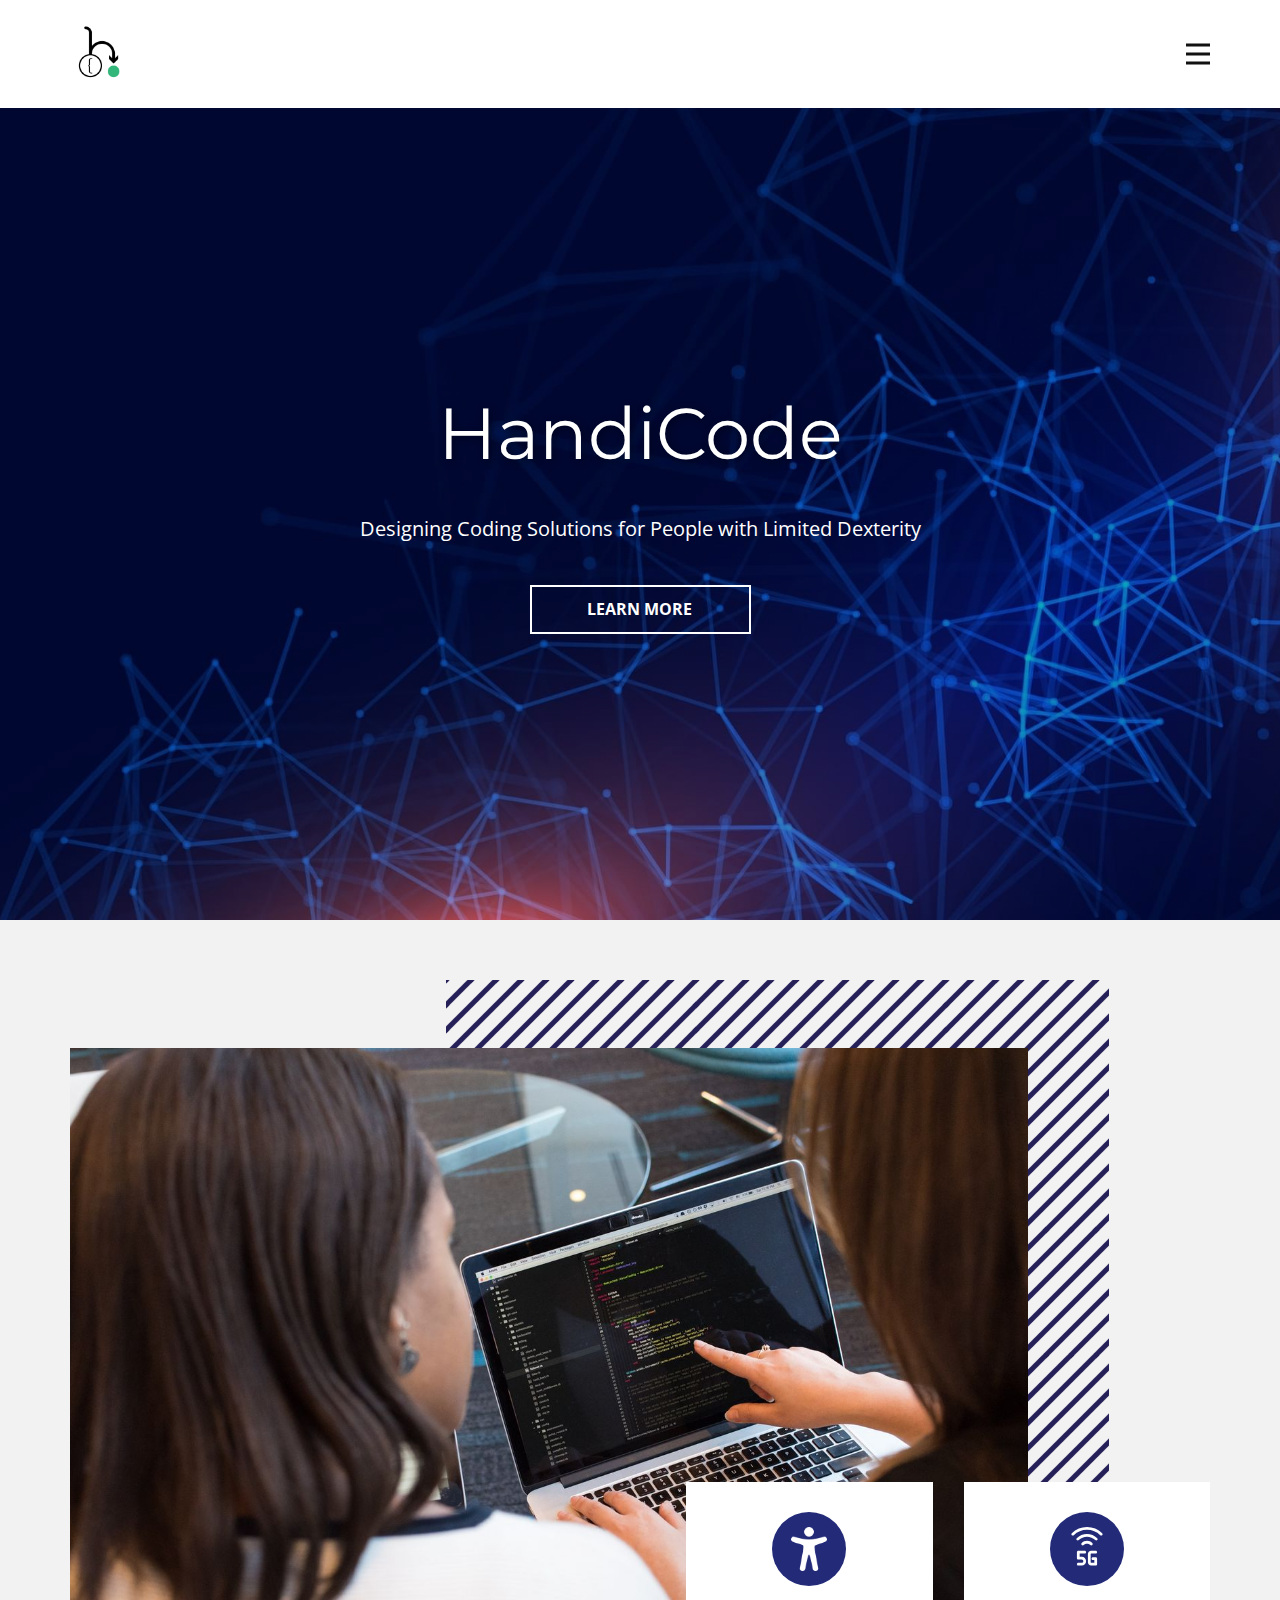
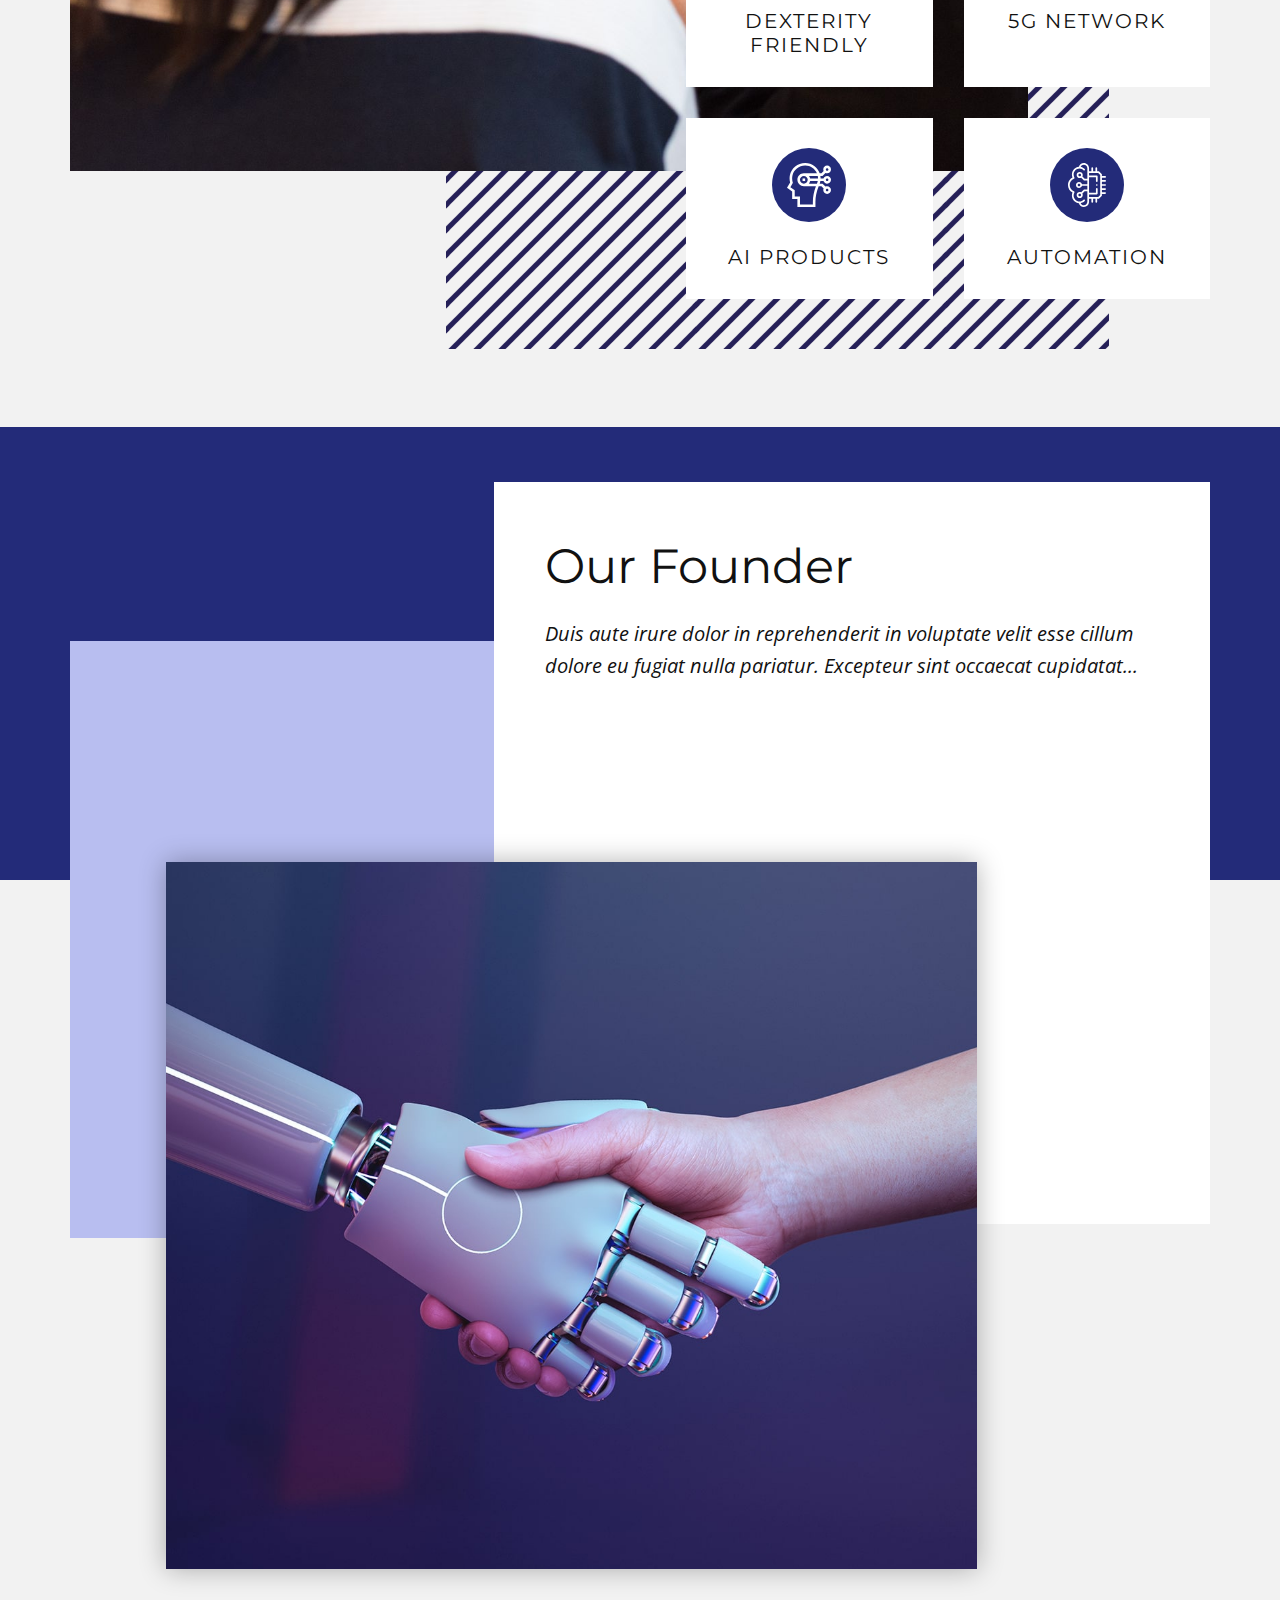
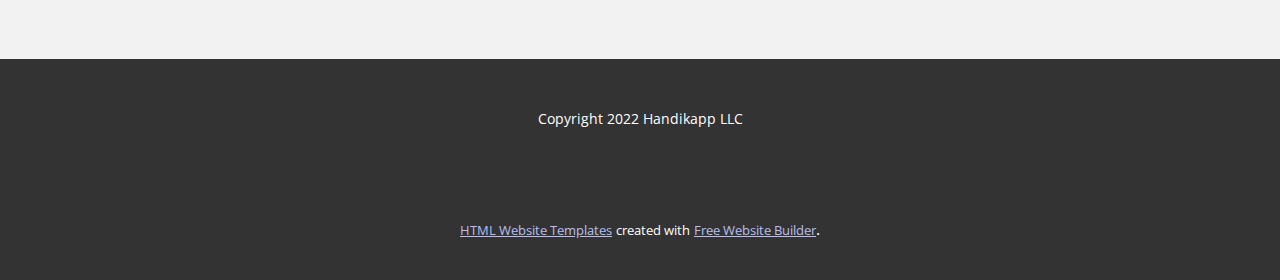
==== public/HandiCode/index.html @ 4edbe3a4 "Initial Template" ====
<!DOCTYPE html>
<html style="font-size: 16px;">
  <head>
    <meta name="viewport" content="width=device-width, initial-scale=1.0">
    <meta charset="utf-8">
    <meta name="keywords" content="​Join Accenture’s virtual program for new perspectives, ​Technology Of The Future, 01, 02, 03, 04, ​AI &amp;amp; Digital Platform, ​Essential 8 Emerging Technologies, ​Technology Of The Future, Join our newsletter">
    <meta name="description" content="">
    <title>Home</title>
    <link rel="stylesheet" href="nicepage.css" media="screen">
<link rel="stylesheet" href="Home.css" media="screen">
    <script class="u-script" type="text/javascript" src="jquery.js" defer=""></script>
    <script class="u-script" type="text/javascript" src="nicepage.js" defer=""></script>
    <meta name="generator" content="Nicepage 4.12.17, nicepage.com">
    <link id="u-theme-google-font" rel="stylesheet" href="https://fonts.googleapis.com/css?family=Montserrat:100,100i,200,200i,300,300i,400,400i,500,500i,600,600i,700,700i,800,800i,900,900i|Open+Sans:300,300i,400,400i,500,500i,600,600i,700,700i,800,800i">
    <link id="u-page-google-font" rel="stylesheet" href="https://fonts.googleapis.com/css?family=Montserrat:100,100i,200,200i,300,300i,400,400i,500,500i,600,600i,700,700i,800,800i,900,900i|Oswald:200,300,400,500,600,700|Montserrat:100,100i,200,200i,300,300i,400,400i,500,500i,600,600i,700,700i,800,800i,900,900i">
    
    
    
    
    
    
    
    
    
    <script type="application/ld+json">{
		"@context": "http://schema.org",
		"@type": "Organization",
		"name": "HandiCode",
		"logo": "images/handicodelogo.PNG"
}</script>
    <meta name="theme-color" content="#232b79">
    <meta property="og:title" content="Home">
    <meta property="og:type" content="website">
  </head>
  <body data-home-page="Home.html" data-home-page-title="Home" class="u-body u-xl-mode"><header class="u-clearfix u-header u-header" id="sec-a184"><div class="u-clearfix u-sheet u-sheet-1">
        <a href="https://nicepage.com" class="u-image u-logo u-image-1" data-image-width="800" data-image-height="800">
          <img src="images/handicodelogo.PNG" class="u-logo-image u-logo-image-1">
        </a>
        <nav class="u-menu u-menu-dropdown u-offcanvas u-menu-1" data-responsive-from="XL">
          <div class="menu-collapse" style="font-size: 1rem; letter-spacing: 0px; font-weight: 500;">
            <a class="u-button-style u-custom-active-color u-custom-border u-custom-border-color u-custom-hover-color u-custom-left-right-menu-spacing u-custom-padding-bottom u-custom-text-active-color u-custom-text-color u-custom-text-hover-color u-custom-top-bottom-menu-spacing u-nav-link u-text-active-palette-1-base u-text-hover-palette-2-base" href="#">
              <svg class="u-svg-link" viewBox="0 0 24 24"><use xmlns:xlink="http://www.w3.org/1999/xlink" xlink:href="#menu-hamburger"></use></svg>
              <svg class="u-svg-content" version="1.1" id="menu-hamburger" viewBox="0 0 16 16" x="0px" y="0px" xmlns:xlink="http://www.w3.org/1999/xlink" xmlns="http://www.w3.org/2000/svg"><g><rect y="1" width="16" height="2"></rect><rect y="7" width="16" height="2"></rect><rect y="13" width="16" height="2"></rect>
</g></svg>
            </a>
          </div>
          <div class="u-custom-menu u-nav-container">
            <ul class="u-nav u-spacing-2 u-unstyled u-nav-1"><li class="u-nav-item"><a class="u-active-grey-5 u-button-style u-hover-grey-10 u-nav-link u-text-active-grey-90 u-text-grey-90 u-text-hover-grey-90" href="Home.html" style="padding: 10px 20px;">Home</a>
</li></ul>
          </div>
          <div class="u-custom-menu u-nav-container-collapse">
            <div class="u-black u-container-style u-inner-container-layout u-opacity u-opacity-95 u-sidenav">
              <div class="u-inner-container-layout u-sidenav-overflow">
                <div class="u-menu-close"></div>
                <ul class="u-align-center u-nav u-popupmenu-items u-unstyled u-nav-2"><li class="u-nav-item"><a class="u-button-style u-nav-link" href="Home.html">Home</a>
</li></ul>
              </div>
            </div>
            <div class="u-black u-menu-overlay u-opacity u-opacity-70"></div>
          </div>
        </nav>
      </div></header> 
    <section class="u-align-center u-clearfix u-image u-shading u-section-1" id="carousel_5ad0" src="" data-image-width="1782" data-image-height="1080">
      <div class="u-clearfix u-sheet u-valign-middle u-sheet-1">
        <h1 class="u-custom-font u-font-montserrat u-text u-text-body-alt-color u-title u-text-1">HandiCode</h1>
        <p class="u-large-text u-text u-text-body-alt-color u-text-font u-text-variant u-text-2">Designing Coding Solutions for People with Limited Dexterity</p>
        <a href="https://techhub.osu.edu/news/2018/11/15/student-project-grant-winners-2018" class="u-active-white u-border-2 u-border-white u-btn u-button-style u-hover-white u-none u-text-active-black u-text-body-alt-color u-text-hover-black u-btn-1" target="_blank">Learn More</a>
      </div>
    </section>
    <section class="u-align-right u-clearfix u-grey-5 u-section-2" id="sec-227e">
      <div class="u-clearfix u-sheet u-sheet-1">
        <div class="u-container-style u-expanded-width-xs u-group u-image u-image-tiles u-image-1">
          <div class="u-container-layout u-container-layout-1"></div>
        </div>
        <img src="images/pexels-christina-morillo-1181263.jpg" alt="Two girls looking at a coding window on a computer" class="u-expanded-width-xs u-image u-image-default u-image-2" data-image-width="5534" data-image-height="3694">
        <div class="u-list u-list-1">
          <div class="u-repeater u-repeater-1">
            <div class="u-container-style u-list-item u-repeater-item u-video-cover u-white u-list-item-1">
              <div class="u-container-layout u-similar-container u-valign-top u-container-layout-2"><span class="u-file-icon u-icon u-icon-circle u-palette-1-base u-text-white u-icon-1"><img src="images/3.png" alt=""></span>
                <h4 class="u-align-center u-text u-text-1">Dexterity Friendly</h4>
              </div>
            </div>
            <div class="u-align-center u-container-style u-list-item u-repeater-item u-video-cover u-white u-list-item-2">
              <div class="u-container-layout u-similar-container u-valign-top u-container-layout-3"><span class="u-icon u-icon-circle u-palette-1-base u-text-white u-icon-2"><svg class="u-svg-link" preserveAspectRatio="xMidYMin slice" viewBox="0 0 24 24" style=""><use xmlns:xlink="http://www.w3.org/1999/xlink" xlink:href="#svg-99f9"></use></svg><svg class="u-svg-content" viewBox="0 0 24 24" id="svg-99f9"><path d="m19.75 4.687c-.191 0-.382-.072-.528-.218-1.93-1.914-4.495-2.969-7.222-2.969s-5.292 1.055-7.222 2.969c-.294.292-.768.29-1.061-.004-.292-.294-.29-.77.004-1.061 2.214-2.195 5.154-3.404 8.279-3.404s6.065 1.209 8.278 3.404c.294.291.296.767.004 1.061-.146.147-.339.222-.532.222z"></path><path d="m17.052 7.362c-.191 0-.382-.072-.528-.218-1.211-1.201-2.817-1.862-4.524-1.862s-3.313.661-4.524 1.863c-.294.292-.769.29-1.061-.004-.291-.294-.29-.769.004-1.061 1.494-1.481 3.476-2.298 5.581-2.298s4.087.816 5.581 2.298c.294.292.296.767.004 1.061-.147.147-.34.221-.533.221z"></path><path d="m14.354 10.038c-.193 0-.386-.074-.533-.222-.963-.971-2.681-.971-3.644 0-.291.294-.765.296-1.06.004-.294-.291-.296-.766-.004-1.06.765-.772 1.791-1.197 2.887-1.197s2.122.425 2.887 1.196c.292.294.29.77-.004 1.061-.147.146-.338.218-.529.218z"></path><path d="m9.125 21h-1.875c-.414 0-.75-.336-.75-.75s.336-.75.75-.75h1.875c.482 0 .875-.393.875-.875s-.393-.875-.875-.875h-1.875c-.414 0-.75-.336-.75-.75v-3.25c0-.414.336-.75.75-.75h3.5c.414 0 .75.336.75.75s-.336.75-.75.75h-2.75v1.75h1.125c1.31 0 2.375 1.065 2.375 2.375s-1.065 2.375-2.375 2.375z"></path><path d="m16.75 21h-2.5c-.965 0-1.75-.785-1.75-1.75v-4.5c0-.965.785-1.75 1.75-1.75h2.5c.414 0 .75.336.75.75s-.336.75-.75.75h-2.5c-.138 0-.25.112-.25.25v4.5c0 .138.112.25.25.25h1.75v-1.5h-.75c-.414 0-.75-.336-.75-.75s.336-.75.75-.75h1.5c.414 0 .75.336.75.75v3c0 .414-.336.75-.75.75z"></path></svg></span>
                <h4 class="u-text u-text-2">5G Network</h4>
              </div>
            </div>
            <div class="u-align-center u-container-style u-list-item u-repeater-item u-video-cover u-white u-list-item-3">
              <div class="u-container-layout u-similar-container u-valign-top u-container-layout-4"><span class="u-icon u-icon-circle u-palette-1-base u-text-white u-icon-3"><svg class="u-svg-link" preserveAspectRatio="xMidYMin slice" viewBox="0 0 512.012 512.012" style=""><use xmlns:xlink="http://www.w3.org/1999/xlink" xlink:href="#svg-33a1"></use></svg><svg class="u-svg-content" viewBox="0 0 512.012 512.012" id="svg-33a1"><g><path d="m59.998 332.666v87.346h61v92h210v-62.218c0-56.303 12.309-115.303 37.563-179.782h32.224l25.611 25.611c-2.817 5.875-4.398 12.451-4.398 19.39 0 24.813 20.187 45 45 45s45-20.187 45-45-20.187-45-45-45c-6.938 0-13.514 1.581-19.389 4.398l-34.398-34.398h-32.572c3.497-9.779 6.115-19.796 7.843-30.01h36.096c6.192 17.469 22.865 30.01 42.42 30.01 24.813 0 45-20.187 45-45s-20.187-45-45-45c-19.555 0-36.228 12.541-42.42 30h-33.58c0-10.152-.845-20.177-2.485-30h24.698l34.398-34.397c5.875 2.817 12.45 4.398 19.389 4.398 24.813 0 45-20.187 45-45s-20.187-45-45-45-45 20.187-45 45c0 6.939 1.581 13.514 4.398 19.389l-25.611 25.61h-19.994c-24.022-68.126-88.986-119.066-167.616-120-88.723-1.043-163.221 61.684-179.498 143.168-5.685 28.455-4.837 56.601 2.51 83.77l-36.173 62.25zm407-32.654c8.271 0 15 6.729 15 15s-6.729 15-15 15-15-6.729-15-15 6.728-15 15-15zm0-120c8.271 0 15 6.729 15 15s-6.729 15-15 15-15-6.729-15-15 6.728-15 15-15zm0-120c8.271 0 15 6.729 15 15s-6.729 15-15 15-15-6.729-15-15 6.728-15 15-15zm-117.798 178.089c-.272.639-.533 1.273-.802 1.911h-92.44c6.565-8.725 11.274-18.921 13.531-30.01h88.481c-1.971 9.61-4.896 18.996-8.77 28.099zm-108.202-43.089c0 24.813-20.187 45-45 45s-45-20.187-45-45 20.187-45 45-45 45 20.187 45 45zm120-15h-91.509c-2.258-11.079-6.967-21.275-13.532-30h101.998c1.993 9.704 3.043 19.738 3.043 30zm-297.903-30.954c13.953-69.845 76.913-119.906 149.725-119.047 60.427.717 112.514 37.715 135.55 90.001h-152.372c-41.355 0-75 33.645-75 75s33.645 75 75 74.99h140.455c-23.819 63.823-35.455 122.919-35.455 179.792v32.218h-150v-92h-61v-72.655l-50.417-36.534 29.076-50.038c-.795-4.156-14.724-35.852-5.562-81.727z"></path><path d="m180.998 180.012h30v30h-30z"></path>
</g></svg></span>
                <h4 class="u-text u-text-3">AI Products</h4>
              </div>
            </div>
            <div class="u-align-center u-container-style u-list-item u-repeater-item u-video-cover u-white u-list-item-4">
              <div class="u-container-layout u-similar-container u-valign-top u-container-layout-5"><span class="u-icon u-icon-circle u-palette-1-base u-text-white u-icon-4"><svg class="u-svg-link" preserveAspectRatio="xMidYMin slice" viewBox="0 0 512 512" style=""><use xmlns:xlink="http://www.w3.org/1999/xlink" xlink:href="#svg-8405"></use></svg><svg class="u-svg-content" viewBox="0 0 512 512" id="svg-8405"><g><path d="m467.5 218.79c5.523 0 10-4.477 10-10s-4.477-10-10-10h-37.882v-27.225h37.882c5.523 0 10-4.477 10-10s-4.477-10-10-10h-37.882v-16.361c0-2.651-1.052-5.193-2.926-7.068l-28.917-28.941c-1.875-1.877-4.42-2.932-7.074-2.932h-16.365v-37.848c0-5.523-4.477-10-10-10s-10 4.477-10 10v37.848h-27.23v-37.848c0-5.523-4.477-10-10-10s-10 4.477-10 10v37.848h-27.202v-35.836c0-33.32-27.11-60.427-60.434-60.427-27.264 0-50.959 18.428-58.186 44.029-20.782 2.112-40.037 11.3-54.896 26.343-16.78 16.99-26.021 39.501-26.021 63.386 0 11.853 2.34 23.593 6.827 34.476-14.037 7.459-26.081 18.186-35.211 31.443-11.437 16.608-17.483 36.079-17.483 56.309 0 37.241 20.362 70.644 52.689 87.78-4.482 10.863-6.82 22.593-6.82 34.448 0 23.885 9.241 46.396 26.021 63.386 14.858 15.043 34.113 24.231 54.895 26.343 7.226 25.618 30.923 44.057 58.187 44.057 33.323 0 60.434-27.107 60.434-60.427v-35.864h27.202v37.876c0 5.523 4.477 10 10 10s10-4.477 10-10v-37.876h27.23v37.876c0 5.523 4.477 10 10 10s10-4.477 10-10v-37.876h16.365c2.652 0 5.195-1.053 7.071-2.929l28.917-28.913c1.875-1.875 2.929-4.419 2.929-7.071v-16.39h37.88c5.523 0 10-4.477 10-10s-4.477-10-10-10h-37.882v-27.196h37.882c5.523 0 10-4.477 10-10s-4.477-10-10-10h-37.882v-27.224h37.882c5.523 0 10-4.477 10-10s-4.477-10-10-10h-37.882v-27.196zm-248.028 273.21c-16.589 0-31.194-10.201-37.343-24.932 7.294-1.306 14.406-3.525 21.245-6.663 9.939-4.563 18.828-10.808 26.419-18.562 3.863-3.947 3.796-10.278-.15-14.142-3.947-3.863-10.277-3.796-14.142.15-5.875 6-12.762 10.837-20.469 14.375-8.144 3.736-16.776 5.807-25.659 6.167-38.072-.628-69.004-32.056-69.004-70.182 0-12.047 3.095-23.917 8.95-34.329 1.412-2.509 1.673-5.505.717-8.22-.955-2.716-3.035-4.888-5.706-5.961-30.27-12.157-49.83-41.093-49.83-73.715 0-32.631 19.557-61.555 49.824-73.686 5.946-3.215 7.613-7.941 5.001-14.175-5.859-10.442-8.956-22.326-8.956-34.366 0-38.126 30.932-69.554 69.004-70.182 8.827.359 17.466 2.432 25.657 6.166 7.721 3.544 14.603 8.385 20.456 14.389 1.96 2.01 4.56 3.02 7.162 3.02 2.516 0 5.035-.944 6.979-2.839 3.955-3.855 4.035-10.187.18-14.141-7.576-7.771-16.47-14.031-26.458-18.616-6.86-3.127-13.962-5.341-21.221-6.646 6.149-14.719 20.754-24.91 37.344-24.91 22.295 0 40.434 18.136 40.434 40.427v122.603h-31.132l-26.531-26.528c2.824-5.155 4.33-10.963 4.33-17.004 0-9.476-3.69-18.385-10.393-25.086-13.832-13.83-36.34-13.831-50.173 0-6.701 6.701-10.392 15.61-10.392 25.085s3.69 18.384 10.392 25.085c6.916 6.915 16.001 10.373 25.086 10.373 5.86 0 11.716-1.448 16.995-4.325l29.472 29.469c2.133 1.909 4.49 2.886 7.071 2.929h35.274v42.956h-62.667c-4.332-14.694-17.948-25.455-34.039-25.455-19.552 0-35.458 15.905-35.458 35.455 0 19.565 15.906 35.483 35.458 35.483 16.094 0 29.712-10.773 34.041-25.483h62.665v42.956h-35.274c-.268 0-.498.014-.71.034-2.318.164-4.591 1.124-6.364 2.897l-29.473 29.493c-13.46-7.335-30.702-5.324-42.078 6.05-6.708 6.708-10.398 15.624-10.392 25.107.006 9.469 3.701 18.364 10.392 25.036 6.918 6.917 16.004 10.374 25.09 10.374 9.082 0 18.164-3.456 25.073-10.364 6.701-6.682 10.396-15.576 10.402-25.045.004-6.05-1.503-11.866-4.332-17.028l26.535-26.553h31.129v122.631c.002 22.292-18.136 40.428-40.431 40.428zm-32.899-352.501c0 4.133-1.61 8.019-4.533 10.942-6.036 6.035-15.855 6.035-21.891 0-2.923-2.923-4.533-6.809-4.533-10.942s1.61-8.02 4.533-10.942c6.036-6.034 15.856-6.034 21.891 0 2.923 2.922 4.533 6.808 4.533 10.942zm-7.888 116.487c0 8.537-6.947 15.483-15.486 15.483-8.523 0-15.458-6.946-15.458-15.483 0-8.521 6.935-15.455 15.458-15.455 8.539 0 15.486 6.933 15.486 15.455zm7.888 116.523c-.003 4.121-1.609 7.991-4.533 10.906-6.036 6.034-15.856 6.035-21.901-.01-2.914-2.905-4.521-6.775-4.523-10.896-.003-4.135 1.607-8.024 4.533-10.95 6.035-6.033 15.855-6.034 21.889-.001.001.001.002.002.003.004 0 0 .001.001.001.001 2.925 2.926 4.534 6.813 4.531 10.946zm223.045.144-23.058 23.056h-106.655v-29.634h90.073c5.523 0 10-4.477 10-10v-55.218c0-5.523-4.477-10-10-10s-10 4.477-10 10v45.218h-80.073v-180.15h80.073v45.104c0 5.523 4.477 10 10 10s10-4.477 10-10v-55.104c0-5.523-4.477-10-10-10h-90.073v-29.662h106.652l23.061 23.081z"></path><path d="m369.979 245.958c-5.523 0-10 4.477-10 10v.028c0 5.523 4.477 9.986 10 9.986s10-4.491 10-10.014-4.478-10-10-10z"></path>
</g></svg></span>
                <h4 class="u-text u-text-4">Automation</h4>
              </div>
            </div>
          </div>
        </div>
      </div>
    </section>
    <section class="u-align-center u-clearfix u-grey-5 u-hidden u-section-3" id="carousel_082c">
      <div class="u-clearfix u-sheet u-valign-middle u-sheet-1">
        <h2 class="u-text u-text-default u-text-1"> Technology Of The Future</h2>
        <div class="u-border-2 u-border-palette-1-base u-shape u-shape-svg u-text-grey-5 u-shape-1">
          <svg class="u-svg-link" preserveAspectRatio="none" viewBox="0 0 160 50" style=""><use xmlns:xlink="http://www.w3.org/1999/xlink" xlink:href="#svg-0c8e"></use></svg>
          <svg class="u-svg-content" viewBox="-1 -1 162 52" x="0px" y="0px" id="svg-0c8e" style="enable-background:new 0 0 160 50;"><path d="M133,26.7c-13.9,9.7-25.8,9.7-39.8,0c-9.1-6.3-16.8-6.3-25.9,0c-13.8,9.6-25.1,9.6-38.9,0c-9.2-6.4-15.4-6.4-24.6,0L0,22
	c11.2-7.8,20.6-8.1,32.2,0c11,7.6,19,8.5,31.3,0c11.6-8.1,22.4-7.7,33.5,0c11.4,8,20.3,8.3,32.2,0c11.6-8.1,19.2-8.1,30.8,0
	l-3.8,4.7C146.9,20.2,142.3,20.2,133,26.7z M133,10.8c-13.9,9.7-25.8,9.7-39.8,0c-9.1-6.3-16.8-6.3-25.9,0
	c-13.8,9.6-25.1,9.6-38.9,0c-9.2-6.4-15.4-6.4-24.6,0L0,6.1c11.2-7.8,20.6-8.1,32.2,0c11,7.6,19,8.5,31.3,0C75.1-2,85.9-1.6,97,6.1
	c11.4,8,20.3,8.3,32.2,0C140.8-2,148.4-2,160,6.1l-3.8,4.7C146.9,4.3,142.3,4.3,133,10.8z M32.2,38c11,7.6,19,8.5,31.3,0
	c11.6-8.1,22.4-7.7,33.5,0c11.4,8,20.3,8.3,32.2,0c11.6-8.1,19.2-8.1,30.8,0l-3.8,4.7c-9.3-6.5-13.9-6.5-23.3,0
	c-13.9,9.7-25.8,9.7-39.8,0c-9.1-6.3-16.8-6.3-25.9,0c-13.8,9.6-25.1,9.6-38.9,0c-9.2-6.4-15.4-6.4-24.6,0L0,38
	C11.2,30.2,20.6,29.9,32.2,38z"></path></svg>
        </div>
        <div class="u-expanded-width-xs u-image u-image-circle u-preserve-proportions u-image-1" alt="" data-image-width="800" data-image-height="800">
          <div class="u-preserve-proportions-child" style="padding-top: 100%;"></div>
        </div>
        <div class="u-expanded-width-md u-expanded-width-sm u-expanded-width-xs u-list u-list-1">
          <div class="u-repeater u-repeater-1">
            <div class="u-align-left u-container-style u-list-item u-repeater-item u-white u-list-item-1">
              <div class="u-container-layout u-similar-container u-container-layout-1">
                <h5 class="u-text u-text-default u-text-2"> Machine Learning</h5>
                <p class="u-text u-text-default u-text-3">Sample text. Click to select the text box. Click again or double click to start editing the text.</p>
              </div>
            </div>
            <div class="u-align-left u-container-style u-list-item u-repeater-item u-video-cover u-white u-list-item-2">
              <div class="u-container-layout u-similar-container u-container-layout-2">
                <h5 class="u-text u-text-default u-text-4"> Edge Computing</h5>
                <p class="u-text u-text-default u-text-5">Sample text. Click to select the text box. Click again or double click to start editing the text.</p>
              </div>
            </div>
            <div class="u-align-left u-container-style u-list-item u-repeater-item u-video-cover u-white u-list-item-3">
              <div class="u-container-layout u-similar-container u-container-layout-3">
                <h5 class="u-text u-text-default u-text-6"> Artificial Intelligence</h5>
                <p class="u-text u-text-default u-text-7">Sample text. Click to select the text box. Click again or double click to start editing the text.</p>
              </div>
            </div>
          </div>
        </div>
        <p class="u-text u-text-default u-text-8">Image from <a href="https://www.freepik.com/photos/people" class="u-active-none u-border-1 u-border-active-grey-70 u-border-black u-border-hover-grey-70 u-btn u-button-link u-button-style u-hover-none u-none u-text-body-color u-btn-1">Freepik</a>
        </p>
      </div>
    </section>
    <section class="u-align-center u-clearfix u-hidden u-palette-1-base u-section-4" id="carousel_5f6d">
      <img class="u-expanded-width u-image u-image-1" src="images/swa-min.jpg">
      <div class="u-list u-list-1">
        <div class="u-repeater u-repeater-1">
          <div class="u-align-left u-container-style u-list-item u-repeater-item u-shape-round u-white u-list-item-1">
            <div class="u-container-layout u-similar-container u-valign-top u-container-layout-1">
              <div class="u-align-center u-container-style u-group u-palette-1-base u-radius-50 u-shape-round u-group-1">
                <div class="u-container-layout u-valign-middle u-container-layout-2">
                  <h2 class="u-custom-font u-font-oswald u-text u-text-1">01</h2>
                </div>
              </div>
              <h5 class="u-text u-text-2"> Future</h5>
              <p class="u-text u-text-grey-60 u-text-3">Sample text. Click to select the text box. Click again or double click to start editing the text.</p>
              <a href="https://nicepage.com/c/table-website-templates" class="u-border-1 u-border-active-black u-border-hover-black u-border-palette-1-base u-btn u-button-style u-none u-text-active-grey-60 u-text-body-color u-text-hover-grey-60 u-btn-1">learn more</a>
            </div>
          </div>
          <div class="u-align-left u-container-style u-list-item u-repeater-item u-shape-round u-white u-list-item-2">
            <div class="u-container-layout u-similar-container u-valign-top u-container-layout-3">
              <div class="u-align-center u-container-style u-group u-palette-1-base u-radius-50 u-shape-round u-video-cover u-group-2">
                <div class="u-container-layout u-valign-middle u-container-layout-4">
                  <h2 class="u-custom-font u-font-oswald u-text u-text-4">02</h2>
                </div>
              </div>
              <h5 class="u-text u-text-5"> Crypto basics</h5>
              <p class="u-text u-text-grey-60 u-text-6">Sample text. Click to select the text box. Click again or double click to start editing the text.</p>
              <a href="https://nicepage.com/c/nature-html-templates" class="u-border-1 u-border-active-black u-border-hover-black u-border-palette-1-base u-btn u-button-style u-none u-text-active-grey-60 u-text-body-color u-text-hover-grey-60 u-btn-2">learn more</a>
            </div>
          </div>
          <div class="u-align-left u-container-style u-list-item u-repeater-item u-shape-round u-white u-list-item-3">
            <div class="u-container-layout u-similar-container u-valign-top u-container-layout-5">
              <div class="u-align-center u-container-style u-group u-palette-1-base u-radius-50 u-shape-round u-video-cover u-group-3">
                <div class="u-container-layout u-valign-middle u-container-layout-6">
                  <h2 class="u-custom-font u-font-oswald u-text u-text-7">03</h2>
                </div>
              </div>
              <h5 class="u-text u-text-8"> Courses</h5>
              <p class="u-text u-text-grey-60 u-text-9">Sample text. Click to select the text box. Click again or double click to start editing the text.</p>
              <a href="https://nicepage.com/website-builder" class="u-border-1 u-border-active-black u-border-hover-black u-border-palette-1-base u-btn u-button-style u-none u-text-active-grey-60 u-text-body-color u-text-hover-grey-60 u-btn-3">learn more</a>
            </div>
          </div>
          <div class="u-align-left u-container-style u-list-item u-repeater-item u-shape-round u-white u-list-item-3">
            <div class="u-container-layout u-similar-container u-valign-top u-container-layout-5">
              <div class="u-align-center u-container-style u-group u-palette-1-base u-radius-50 u-shape-round u-video-cover u-group-3">
                <div class="u-container-layout u-valign-middle u-container-layout-6">
                  <h2 class="u-custom-font u-font-oswald u-text u-text-7">04</h2>
                </div>
              </div>
              <h5 class="u-text u-text-8">Support</h5>
              <p class="u-text u-text-grey-60 u-text-12">Sample text. Click to select the text box. Click again or double click to start editing the text.</p>
              <a href="https://nicepage.com/c/slider-website-templates" class="u-border-1 u-border-active-black u-border-hover-black u-border-palette-1-base u-btn u-button-style u-none u-text-active-grey-60 u-text-body-color u-text-hover-grey-60 u-btn-3">learn more</a>
            </div>
          </div>
        </div>
      </div>
      <p class="u-text u-text-grey-30 u-text-13">Image by <a href="https://www.freepik.com/photos/business" class="u-border-1 u-border-active-grey-25 u-border-hover-grey-25 u-border-white u-btn u-button-link u-button-style u-none u-text-grey-30 u-btn-5">Freepik</a>
      </p>
    </section>
    <section class="u-clearfix u-grey-5 u-section-5" id="carousel_c9da">
      <div class="u-expanded-width u-palette-1-dark-1 u-shape u-shape-rectangle u-shape-1"></div>
      <div class="u-palette-1-light-2 u-shape u-shape-rectangle u-shape-2"></div>
      <div class="u-shape u-shape-rectangle u-white u-shape-3"></div>
      <img class="u-image u-image-1" src="images/-min.jpg" data-image-width="1200" data-image-height="1048">
      <div class="u-align-left u-container-style u-group u-similar-fill u-group-1">
        <div class="u-container-layout u-container-layout-1">
          <h2 class="u-text u-text-1">Our Founder</h2>
          <p class="u-large-text u-text u-text-variant u-text-2">Duis aute irure dolor in reprehenderit in voluptate velit esse cillum dolore eu fugiat nulla pariatur. Excepteur sint occaecat cupidatat...</p>
        </div>
      </div>
    </section>
    <section class="u-align-center u-clearfix u-grey-5 u-hidden u-section-6" id="sec-e7f8">
      <div class="u-clearfix u-sheet u-valign-middle u-sheet-1">
        <h2 class="u-text u-text-default u-text-1"> Essential 8 Emerging Technologies</h2>
        <div class="u-clearfix u-expanded-width u-layout-wrap u-layout-wrap-1">
          <div class="u-layout">
            <div class="u-layout-row">
              <div class="u-container-style u-layout-cell u-left-cell u-size-20 u-layout-cell-1">
                <div class="u-container-layout u-container-layout-1">
                  <p class="u-text u-text-default u-text-2">Sample text. Lorem ipsum dolor sit amet, consectetur adipiscing elit, sed do eiusmod tempor incididunt ut labore et dolore magna aliqua. Sit amet tellus cras adipiscing enim. Ut porttitor leo a diam sollicitudin. Turpis in eu mi bibendum neque egestas congue quisque egestas.</p>
                </div>
              </div>
              <div class="u-container-style u-layout-cell u-size-20 u-layout-cell-2">
                <div class="u-container-layout u-container-layout-2">
                  <p class="u-text u-text-default u-text-3">Sample text. Lorem ipsum dolor sit amet, consectetur adipiscing elit, sed do eiusmod tempor incididunt ut labore et dolore magna aliqua. Sit amet tellus cras adipiscing enim. Ut porttitor leo a diam sollicitudin. Turpis in eu mi bibendum neque egestas congue quisque egestas.</p>
                </div>
              </div>
              <div class="u-container-style u-layout-cell u-right-cell u-size-20 u-layout-cell-3">
                <div class="u-container-layout u-container-layout-3">
                  <p class="u-text u-text-default u-text-4">Sample text. Lorem ipsum dolor sit amet, consectetur adipiscing elit, sed do eiusmod tempor incididunt ut labore et dolore magna aliqua. Sit amet tellus cras adipiscing enim. Ut porttitor leo a diam sollicitudin. Turpis in eu mi bibendum neque egestas congue quisque egestas.</p>
                </div>
              </div>
            </div>
          </div>
        </div>
      </div>
    </section>
    <section class="u-align-center u-clearfix u-grey-5 u-hidden u-section-7" id="carousel_d7d1">
      <div class="u-clearfix u-sheet u-valign-middle-lg u-valign-middle-xl u-valign-middle-xs u-sheet-1">
        <h2 class="u-text u-text-default u-text-1"> Technology Of The Future</h2>
        <div class="u-border-2 u-border-palette-1-base u-shape u-shape-svg u-text-grey-5 u-shape-1">
          <svg class="u-svg-link" preserveAspectRatio="none" viewBox="0 0 160 50" style=""><use xmlns:xlink="http://www.w3.org/1999/xlink" xlink:href="#svg-78f4"></use></svg>
          <svg class="u-svg-content" viewBox="-1 -1 162 52" x="0px" y="0px" id="svg-78f4" style="enable-background:new 0 0 160 50;"><path d="M133,26.7c-13.9,9.7-25.8,9.7-39.8,0c-9.1-6.3-16.8-6.3-25.9,0c-13.8,9.6-25.1,9.6-38.9,0c-9.2-6.4-15.4-6.4-24.6,0L0,22
	c11.2-7.8,20.6-8.1,32.2,0c11,7.6,19,8.5,31.3,0c11.6-8.1,22.4-7.7,33.5,0c11.4,8,20.3,8.3,32.2,0c11.6-8.1,19.2-8.1,30.8,0
	l-3.8,4.7C146.9,20.2,142.3,20.2,133,26.7z M133,10.8c-13.9,9.7-25.8,9.7-39.8,0c-9.1-6.3-16.8-6.3-25.9,0
	c-13.8,9.6-25.1,9.6-38.9,0c-9.2-6.4-15.4-6.4-24.6,0L0,6.1c11.2-7.8,20.6-8.1,32.2,0c11,7.6,19,8.5,31.3,0C75.1-2,85.9-1.6,97,6.1
	c11.4,8,20.3,8.3,32.2,0C140.8-2,148.4-2,160,6.1l-3.8,4.7C146.9,4.3,142.3,4.3,133,10.8z M32.2,38c11,7.6,19,8.5,31.3,0
	c11.6-8.1,22.4-7.7,33.5,0c11.4,8,20.3,8.3,32.2,0c11.6-8.1,19.2-8.1,30.8,0l-3.8,4.7c-9.3-6.5-13.9-6.5-23.3,0
	c-13.9,9.7-25.8,9.7-39.8,0c-9.1-6.3-16.8-6.3-25.9,0c-13.8,9.6-25.1,9.6-38.9,0c-9.2-6.4-15.4-6.4-24.6,0L0,38
	C11.2,30.2,20.6,29.9,32.2,38z"></path></svg>
        </div>
        <div class="u-palette-1-base u-shape u-shape-rectangle u-shape-2"></div>
        <img class="u-image u-image-1" src="images/-min1.jpg">
        <div id="carousel-5989" data-interval="5000" data-u-ride="carousel" class="u-carousel u-slider u-slider-1">
          <ol class="u-absolute-hcenter u-carousel-indicators u-hidden-xs u-carousel-indicators-1">
            <li data-u-target="#carousel-5989" class="u-active u-grey-30 u-shape-circle" data-u-slide-to="0" style="width: 10px; height: 10px;"></li>
            <li data-u-target="#carousel-5989" class="u-grey-30 u-shape-circle" data-u-slide-to="1" style="width: 10px; height: 10px;"></li>
          </ol>
          <div class="u-carousel-inner" role="listbox">
            <div class="u-active u-align-left u-carousel-item u-container-style u-slide u-white u-carousel-item-1">
              <div class="u-container-layout u-valign-middle u-container-layout-1">
                <h3 class="u-text u-text-2">Simplicity Is Key</h3>
                <p class="u-large-text u-text u-text-variant u-text-3">Lorem ipsum dolor sit amet, consectetur adipiscing elit, sed do eiusmod tempor incididunt ut labore et dolore magna aliqua. Ut enim ad minim veniam, quis nostrud exercitation ullamco laboris nisi ut aliquip ex ea commodo consequat.</p>
              </div>
            </div>
            <div class="u-align-left u-carousel-item u-container-style u-expanded-width-lg u-expanded-width-md u-expanded-width-sm u-expanded-width-xl u-slide u-white u-carousel-item-2">
              <div class="u-container-layout u-valign-middle u-container-layout-2">
                <h3 class="u-text u-text-4">Online Classes</h3>
                <p class="u-large-text u-text u-text-variant u-text-5">Lorem ipsum dolor sit amet, consectetur adipiscing elit, sed do eiusmod tempor incididunt ut labore et dolore magna aliqua. Ut enim ad minim veniam, quis nostrud exercitation ullamco laboris nisi ut aliquip ex ea commodo consequat.</p>
              </div>
            </div>
          </div>
          <a class="u-absolute-vcenter u-carousel-control u-carousel-control-prev u-icon-circle u-text-hover-palette-1-light-1 u-text-palette-1-base u-carousel-control-1" href="#carousel-5989" role="button" data-u-slide="prev">
            <span aria-hidden="true">
              <svg viewBox="0 0 477.175 477.175"><path d="M145.188,238.575l215.5-215.5c5.3-5.3,5.3-13.8,0-19.1s-13.8-5.3-19.1,0l-225.1,225.1c-5.3,5.3-5.3,13.8,0,19.1l225.1,225
		c2.6,2.6,6.1,4,9.5,4s6.9-1.3,9.5-4c5.3-5.3,5.3-13.8,0-19.1L145.188,238.575z"></path></svg>
            </span>
            <span class="sr-only">
              <svg viewBox="0 0 477.175 477.175"><path d="M145.188,238.575l215.5-215.5c5.3-5.3,5.3-13.8,0-19.1s-13.8-5.3-19.1,0l-225.1,225.1c-5.3,5.3-5.3,13.8,0,19.1l225.1,225
		c2.6,2.6,6.1,4,9.5,4s6.9-1.3,9.5-4c5.3-5.3,5.3-13.8,0-19.1L145.188,238.575z"></path></svg>
            </span>
          </a>
          <a class="u-absolute-vcenter u-carousel-control u-carousel-control-next u-icon-circle u-text-hover-palette-1-light-1 u-text-palette-1-base u-carousel-control-2" href="#carousel-5989" role="button" data-u-slide="next">
            <span aria-hidden="true">
              <svg viewBox="0 0 477.175 477.175"><path d="M360.731,229.075l-225.1-225.1c-5.3-5.3-13.8-5.3-19.1,0s-5.3,13.8,0,19.1l215.5,215.5l-215.5,215.5
		c-5.3,5.3-5.3,13.8,0,19.1c2.6,2.6,6.1,4,9.5,4c3.4,0,6.9-1.3,9.5-4l225.1-225.1C365.931,242.875,365.931,234.275,360.731,229.075z"></path></svg>
            </span>
            <span class="sr-only">
              <svg viewBox="0 0 477.175 477.175"><path d="M360.731,229.075l-225.1-225.1c-5.3-5.3-13.8-5.3-19.1,0s-5.3,13.8,0,19.1l215.5,215.5l-215.5,215.5
		c-5.3,5.3-5.3,13.8,0,19.1c2.6,2.6,6.1,4,9.5,4c3.4,0,6.9-1.3,9.5-4l225.1-225.1C365.931,242.875,365.931,234.275,360.731,229.075z"></path></svg>
            </span>
          </a>
        </div>
        <p class="u-text u-text-default u-text-6">Image from <a href="https://www.freepik.com/photos/people" class="u-active-none u-border-1 u-border-active-grey-70 u-border-black u-border-hover-grey-70 u-btn u-button-link u-button-style u-hover-none u-none u-text-body-color u-btn-1">Freepik</a>
        </p>
      </div>
    </section>
    <section class="u-align-center u-clearfix u-hidden u-image u-shading u-section-8" id="carousel_4b76" data-image-width="1200" data-image-height="1200">
      <div class="u-clearfix u-sheet u-valign-middle-lg u-valign-middle-xl u-sheet-1">
        <div class="u-clearfix u-layout-wrap u-layout-wrap-1">
          <div class="u-layout">
            <div class="u-layout-col">
              <div class="u-align-center u-container-style u-layout-cell u-size-30 u-white u-layout-cell-1">
                <div class="u-container-layout u-valign-middle u-container-layout-1">
                  <h2 class="u-text u-text-default u-text-1">Join our newsletter</h2>
                  <div class="u-align-center u-form u-form-1">
                    <form action="#" method="POST" class="u-clearfix u-form-horizontal u-form-spacing-0 u-inner-form" style="padding: 0px;" source="email" name="form">
                      <div class="u-form-email u-form-group">
                        <label for="email-cd2c" class="u-form-control-hidden u-label">Email</label>
                        <input type="email" placeholder="Enter a valid email address" id="email-cd2c" name="email" class="u-border-1 u-border-grey-30 u-input u-input-rectangle u-white" required="">
                      </div>
                      <div class="u-align-left u-form-group u-form-submit">
                        <a href="#" class="u-active-palette-1-light-1 u-border-1 u-border-active-palette-1-light-1 u-border-hover-palette-1-light-1 u-border-palette-1-base u-btn u-btn-submit u-button-style u-hover-palette-1-light-1 u-palette-1-base u-btn-1">notify me</a>
                        <input type="submit" value="submit" class="u-form-control-hidden">
                      </div>
                      <div class="u-form-send-message u-form-send-success"> Thank you! Your message has been sent. </div>
                      <div class="u-form-send-error u-form-send-message"> Unable to send your message. Please fix errors then try again. </div>
                      <input type="hidden" value="" name="recaptchaResponse">
                    </form>
                  </div>
                </div>
              </div>
              <div class="u-align-center u-container-style u-grey-5 u-layout-cell u-size-30 u-layout-cell-2">
                <div class="u-container-layout u-valign-middle u-container-layout-2">
                  <h3 class="u-text u-text-default u-text-2">follow us</h3>
                  <div class="u-social-icons u-spacing-10 u-social-icons-1">
                    <a class="u-social-url" title="facebook" target="_blank" href="https://facebook.com/name"><span class="u-icon u-icon-circle u-social-facebook u-social-icon u-text-black u-icon-1"><svg class="u-svg-link" preserveAspectRatio="xMidYMin slice" viewBox="0 0 112 112" style=""><use xmlns:xlink="http://www.w3.org/1999/xlink" xlink:href="#svg-c37a"></use></svg><svg class="u-svg-content" viewBox="0 0 112 112" x="0" y="0" id="svg-c37a"><path fill="currentColor" d="M75.5,28.8H65.4c-1.5,0-4,0.9-4,4.3v9.4h13.9l-1.5,15.8H61.4v45.1H42.8V58.3h-8.8V42.4h8.8V32.2
	c0-7.4,3.4-18.8,18.8-18.8h13.8v15.4H75.5z"></path></svg></span>
                    </a>
                    <a class="u-social-url" title="twitter" target="_blank" href="https://twitter.com/name"><span class="u-icon u-icon-circle u-social-icon u-social-twitter u-text-black u-icon-2"><svg class="u-svg-link" preserveAspectRatio="xMidYMin slice" viewBox="0 0 112 112" style=""><use xmlns:xlink="http://www.w3.org/1999/xlink" xlink:href="#svg-0c98"></use></svg><svg class="u-svg-content" viewBox="0 0 112 112" x="0" y="0" id="svg-0c98"><path fill="currentColor" d="M92.2,38.2c0,0.8,0,1.6,0,2.3c0,24.3-18.6,52.4-52.6,52.4c-10.6,0.1-20.2-2.9-28.5-8.2
	c1.4,0.2,2.9,0.2,4.4,0.2c8.7,0,16.7-2.9,23-7.9c-8.1-0.2-14.9-5.5-17.3-12.8c1.1,0.2,2.4,0.2,3.4,0.2c1.6,0,3.3-0.2,4.8-0.7
	c-8.4-1.6-14.9-9.2-14.9-18c0-0.2,0-0.2,0-0.2c2.5,1.4,5.4,2.2,8.4,2.3c-5-3.3-8.3-8.9-8.3-15.4c0-3.4,1-6.5,2.5-9.2
	c9.1,11.1,22.7,18.5,38,19.2c-0.2-1.4-0.4-2.8-0.4-4.3c0.1-10,8.3-18.2,18.5-18.2c5.4,0,10.1,2.2,13.5,5.7c4.3-0.8,8.1-2.3,11.7-4.5
	c-1.4,4.3-4.3,7.9-8.1,10.1c3.7-0.4,7.3-1.4,10.6-2.9C98.9,32.3,95.7,35.5,92.2,38.2z"></path></svg></span>
                    </a>
                    <a class="u-social-url" title="instagram" target="_blank" href="https://www.instagram.com/name"><span class="u-icon u-icon-circle u-social-icon u-social-instagram u-text-black u-icon-3"><svg class="u-svg-link" preserveAspectRatio="xMidYMin slice" viewBox="0 0 112 112" style=""><use xmlns:xlink="http://www.w3.org/1999/xlink" xlink:href="#svg-e47b"></use></svg><svg class="u-svg-content" viewBox="0 0 112 112" x="0" y="0" id="svg-e47b"><path fill="currentColor" d="M55.9,32.9c-12.8,0-23.2,10.4-23.2,23.2s10.4,23.2,23.2,23.2s23.2-10.4,23.2-23.2S68.7,32.9,55.9,32.9z
	 M55.9,69.4c-7.4,0-13.3-6-13.3-13.3c-0.1-7.4,6-13.3,13.3-13.3s13.3,6,13.3,13.3C69.3,63.5,63.3,69.4,55.9,69.4z"></path><path fill="#FFFFFF" d="M79.7,26.8c-3,0-5.4,2.5-5.4,5.4s2.5,5.4,5.4,5.4c3,0,5.4-2.5,5.4-5.4S82.7,26.8,79.7,26.8z"></path><path fill="currentColor" d="M78.2,11H33.5C21,11,10.8,21.3,10.8,33.7v44.7c0,12.6,10.2,22.8,22.7,22.8h44.7c12.6,0,22.7-10.2,22.7-22.7
	V33.7C100.8,21.1,90.6,11,78.2,11z M91,78.4c0,7.1-5.8,12.8-12.8,12.8H33.5c-7.1,0-12.8-5.8-12.8-12.8V33.7
	c0-7.1,5.8-12.8,12.8-12.8h44.7c7.1,0,12.8,5.8,12.8,12.8V78.4z"></path></svg></span>
                    </a>
                    <a class="u-social-url" target="_blank" data-type="Custom" title="Custom" href=""><span class="u-icon u-social-custom u-social-icon u-text-black u-icon-4"><svg class="u-svg-link" preserveAspectRatio="xMidYMin slice" viewBox="0 0 512 512" style=""><use xmlns:xlink="http://www.w3.org/1999/xlink" xlink:href="#svg-457b"></use></svg><svg class="u-svg-content" viewBox="0 0 512 512" x="0px" y="0px" id="svg-457b" style="enable-background:new 0 0 512 512;"><g><g><path d="M490.24,113.92c-13.888-24.704-28.96-29.248-59.648-30.976C399.936,80.864,322.848,80,256.064,80    c-66.912,0-144.032,0.864-174.656,2.912c-30.624,1.76-45.728,6.272-59.744,31.008C7.36,138.592,0,181.088,0,255.904    C0,255.968,0,256,0,256c0,0.064,0,0.096,0,0.096v0.064c0,74.496,7.36,117.312,21.664,141.728    c14.016,24.704,29.088,29.184,59.712,31.264C112.032,430.944,189.152,432,256.064,432c66.784,0,143.872-1.056,174.56-2.816    c30.688-2.08,45.76-6.56,59.648-31.264C504.704,373.504,512,330.688,512,256.192c0,0,0-0.096,0-0.16c0,0,0-0.064,0-0.096    C512,181.088,504.704,138.592,490.24,113.92z M192,352V160l160,96L192,352z"></path>
</g>
</g></svg></span>
                    </a>
                  </div>
                </div>
              </div>
            </div>
          </div>
        </div>
        <p class="u-text u-text-body-alt-color u-text-3">Image from <a href="https://www.freepik.com/photos/background" class="u-active-none u-border-1 u-border-white u-btn u-button-link u-button-style u-hover-none u-none u-text-body-alt-color u-btn-2" target="_blank">Freepik</a>
        </p>
      </div>
    </section>
    
    
    <footer class="u-align-center u-clearfix u-footer u-grey-80 u-footer" id="sec-b796"><div class="u-clearfix u-sheet u-sheet-1">
        <p class="u-small-text u-text u-text-variant u-text-1">Copyright 2022 Handikapp LLC</p>
      </div></footer>
    <section class="u-backlink u-clearfix u-grey-80">
      <a class="u-link" href="https://nicepage.com/html-templates" target="_blank">
        <span>HTML Website Templates</span>
      </a>
      <p class="u-text">
        <span>created with</span>
      </p>
      <a class="u-link" href="https://nicepage.com/website-builder" target="_blank">
        <span>Free Website Builder</span>
      </a>. 
    </section>
  </body>
</html>
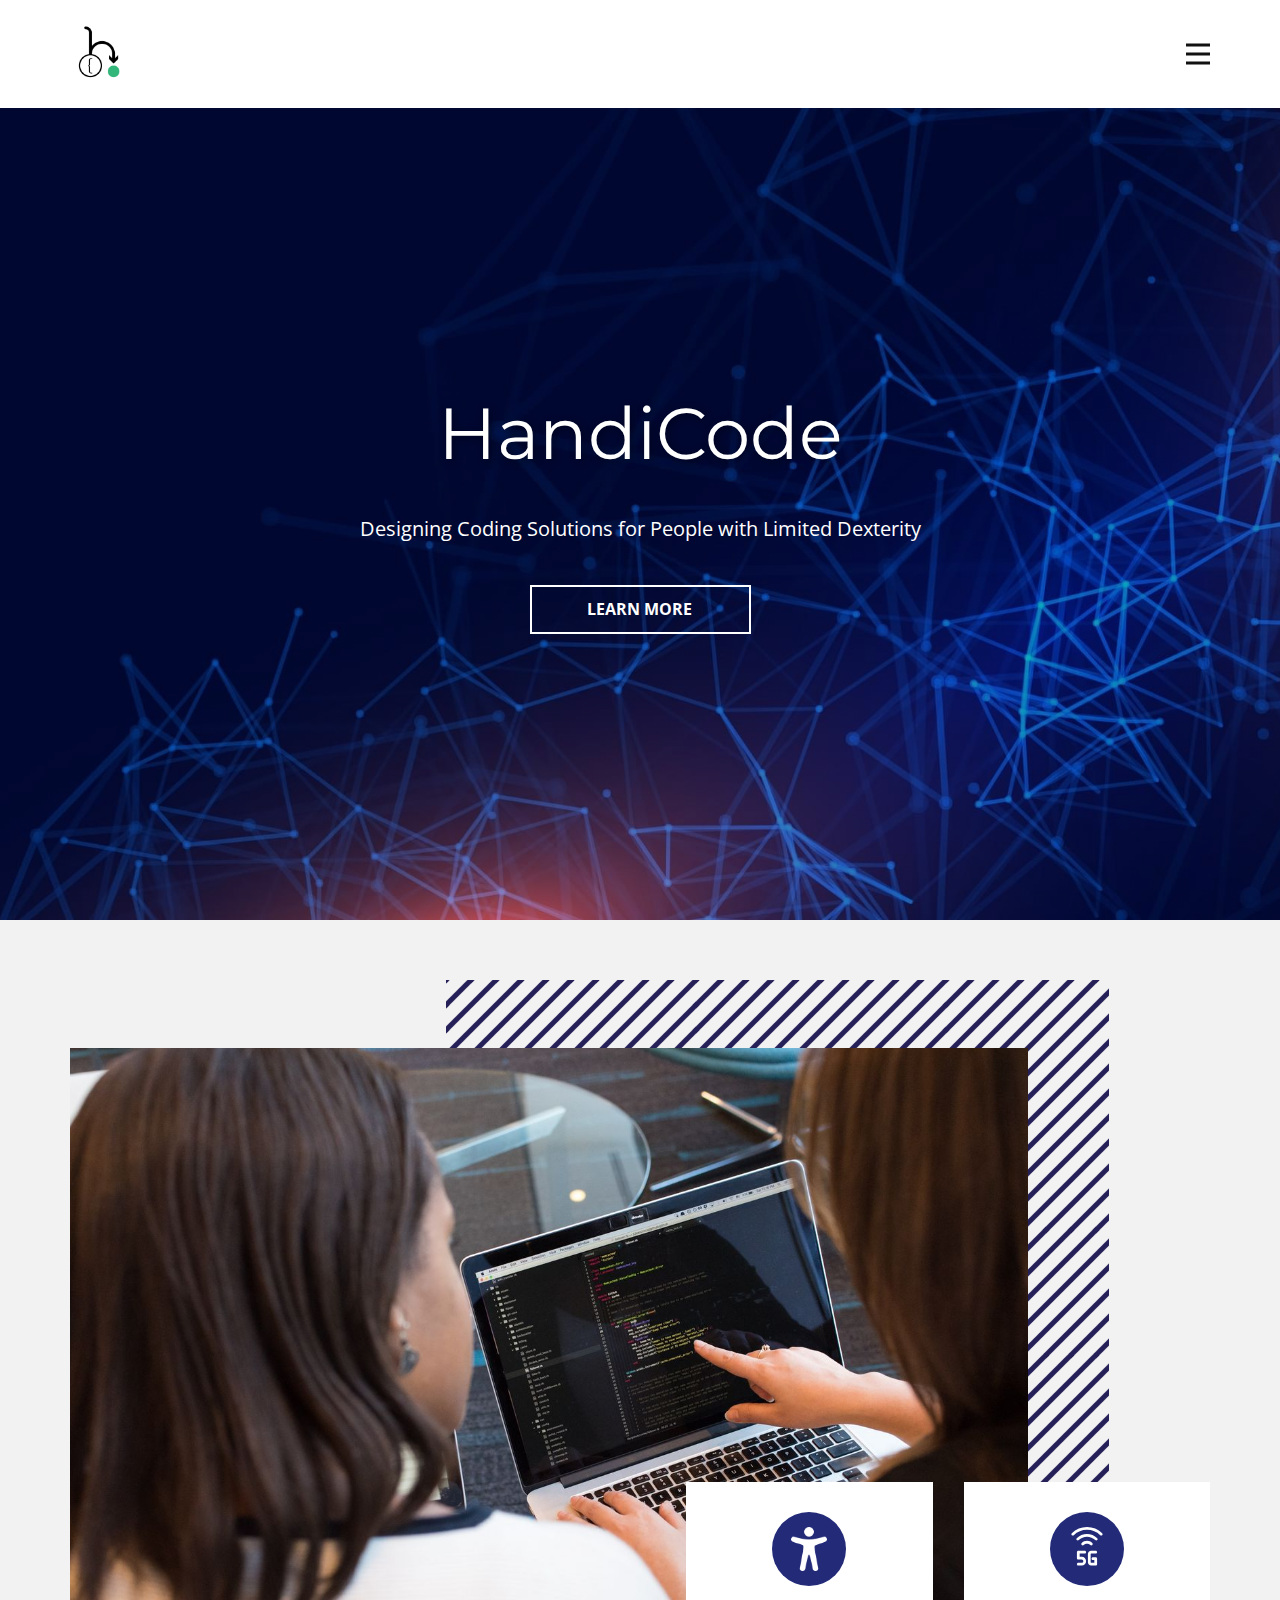
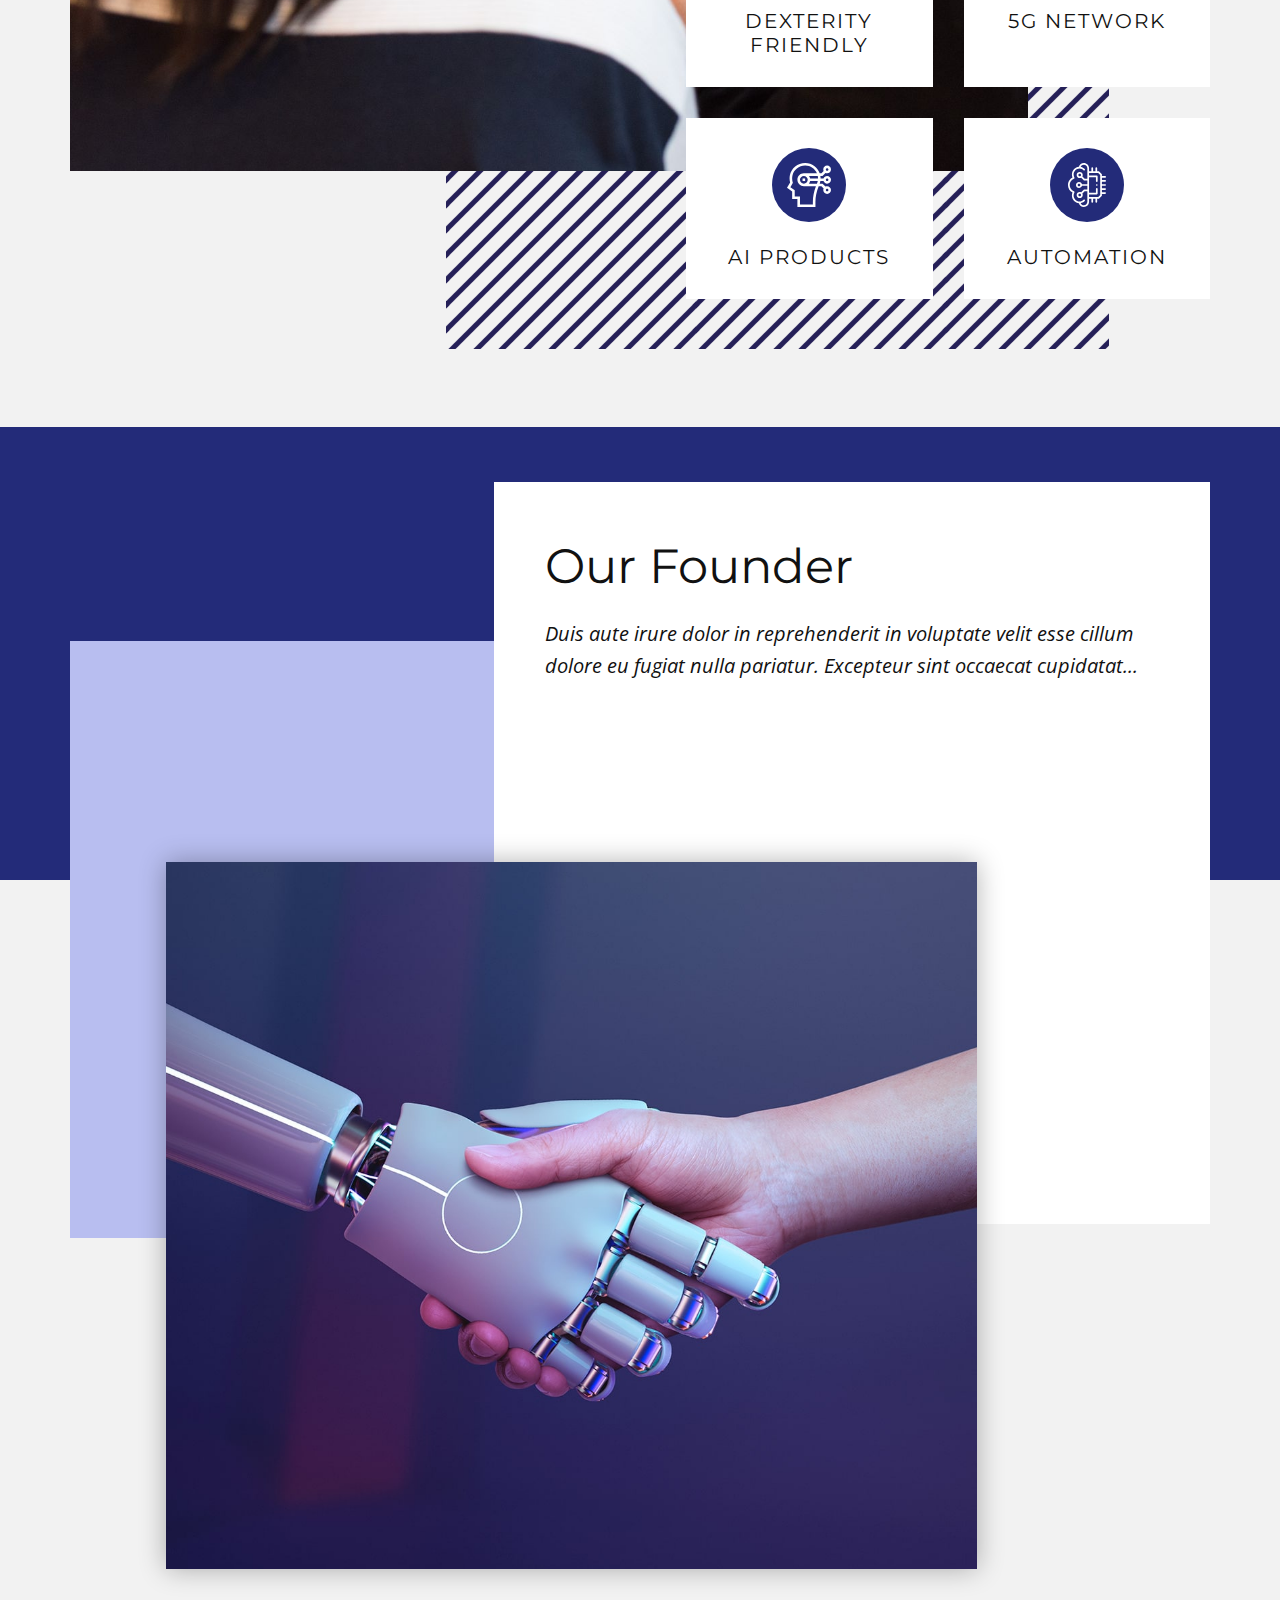
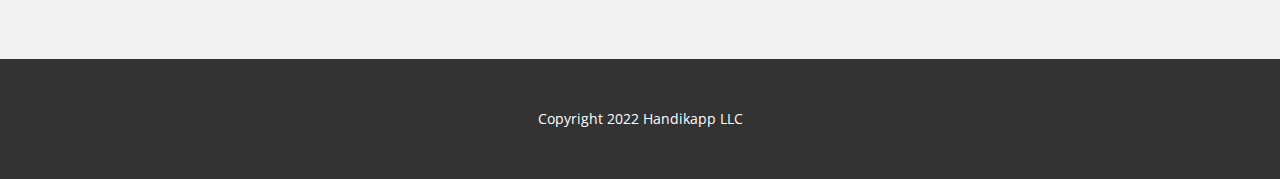
==== commit 403b21a4: "Remove Footer Message" ====
--- a/public/HandiCode/index.html
+++ b/public/HandiCode/index.html
@@ -30,6 +30,7 @@
 }</script>
     <meta name="theme-color" content="#232b79">
     <meta property="og:title" content="Home">
+    <meta property="og:description" content="">
     <meta property="og:type" content="website">
   </head>
   <body data-home-page="Home.html" data-home-page-title="Home" class="u-body u-xl-mode"><header class="u-clearfix u-header u-header" id="sec-a184"><div class="u-clearfix u-sheet u-sheet-1">
@@ -361,16 +362,5 @@
     <footer class="u-align-center u-clearfix u-footer u-grey-80 u-footer" id="sec-b796"><div class="u-clearfix u-sheet u-sheet-1">
         <p class="u-small-text u-text u-text-variant u-text-1">Copyright 2022 Handikapp LLC</p>
       </div></footer>
-    <section class="u-backlink u-clearfix u-grey-80">
-      <a class="u-link" href="https://nicepage.com/html-templates" target="_blank">
-        <span>HTML Website Templates</span>
-      </a>
-      <p class="u-text">
-        <span>created with</span>
-      </p>
-      <a class="u-link" href="https://nicepage.com/website-builder" target="_blank">
-        <span>Free Website Builder</span>
-      </a>. 
-    </section>
   </body>
 </html>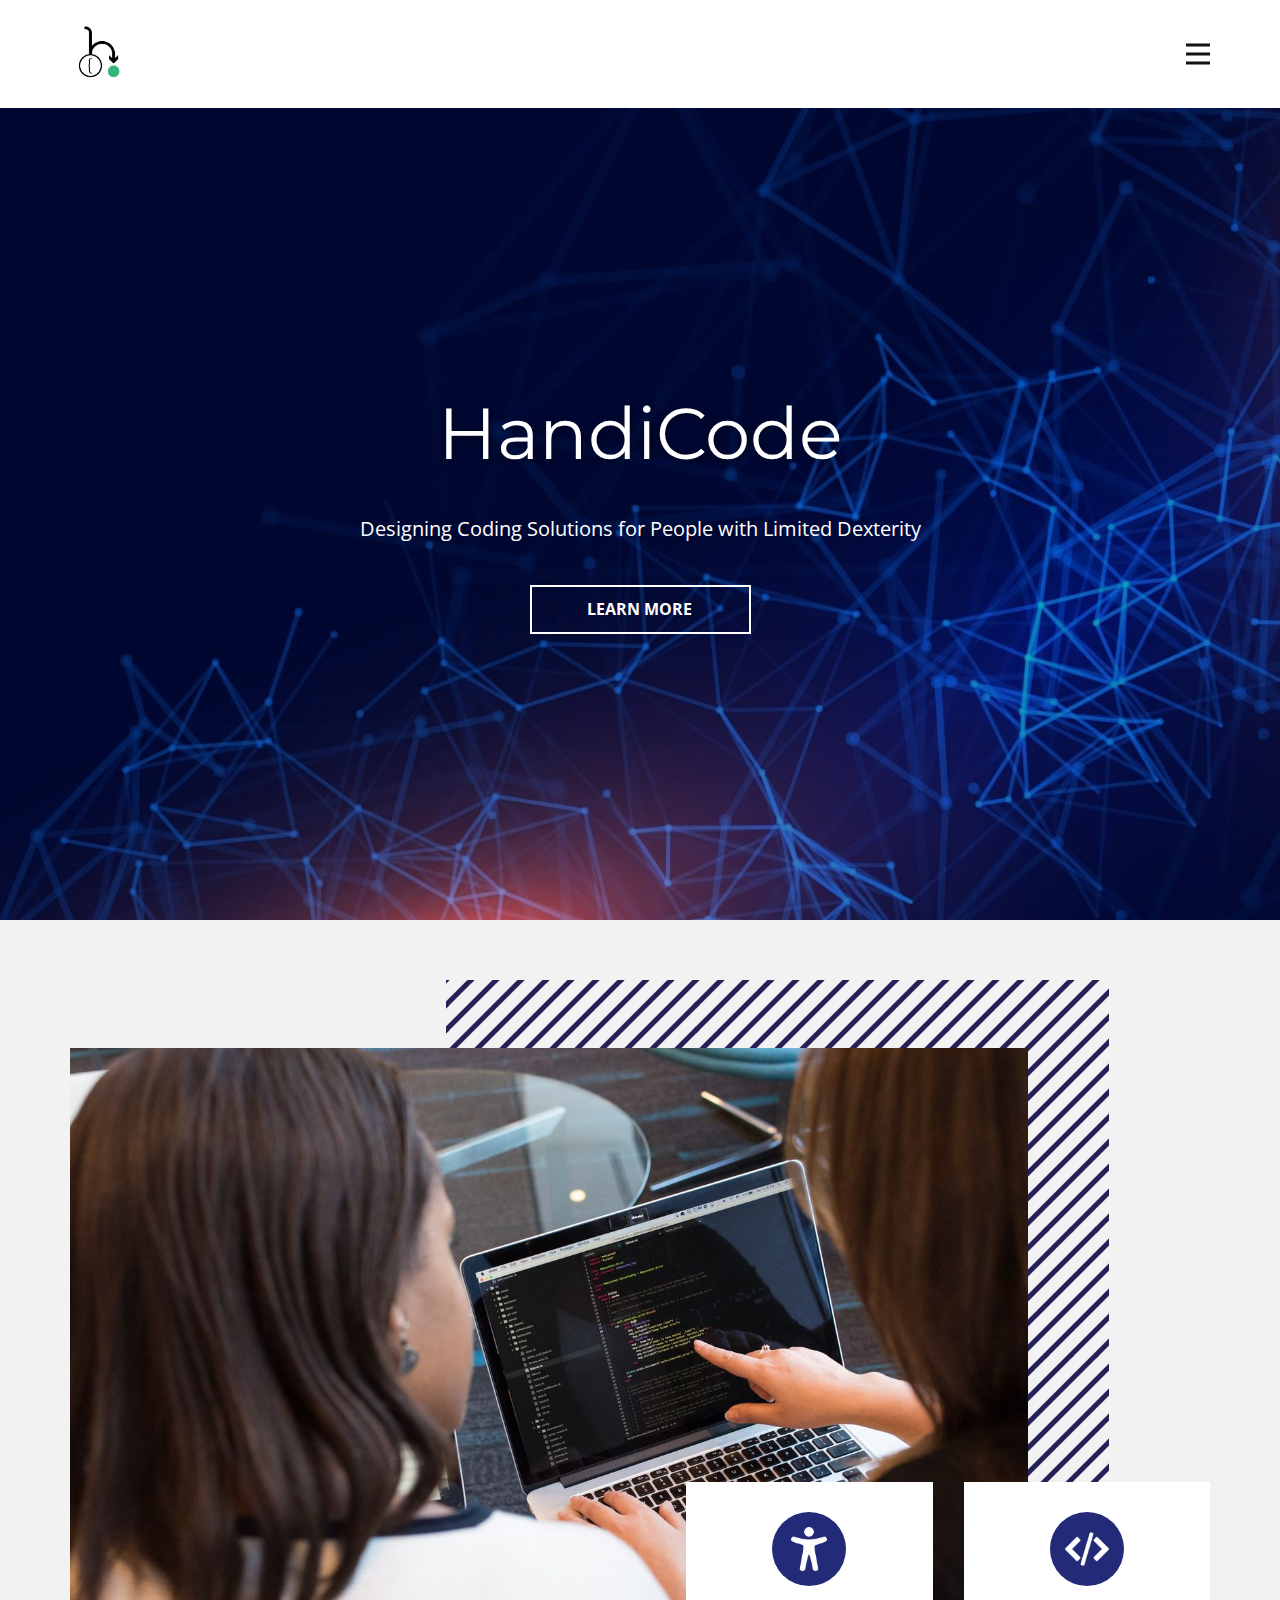
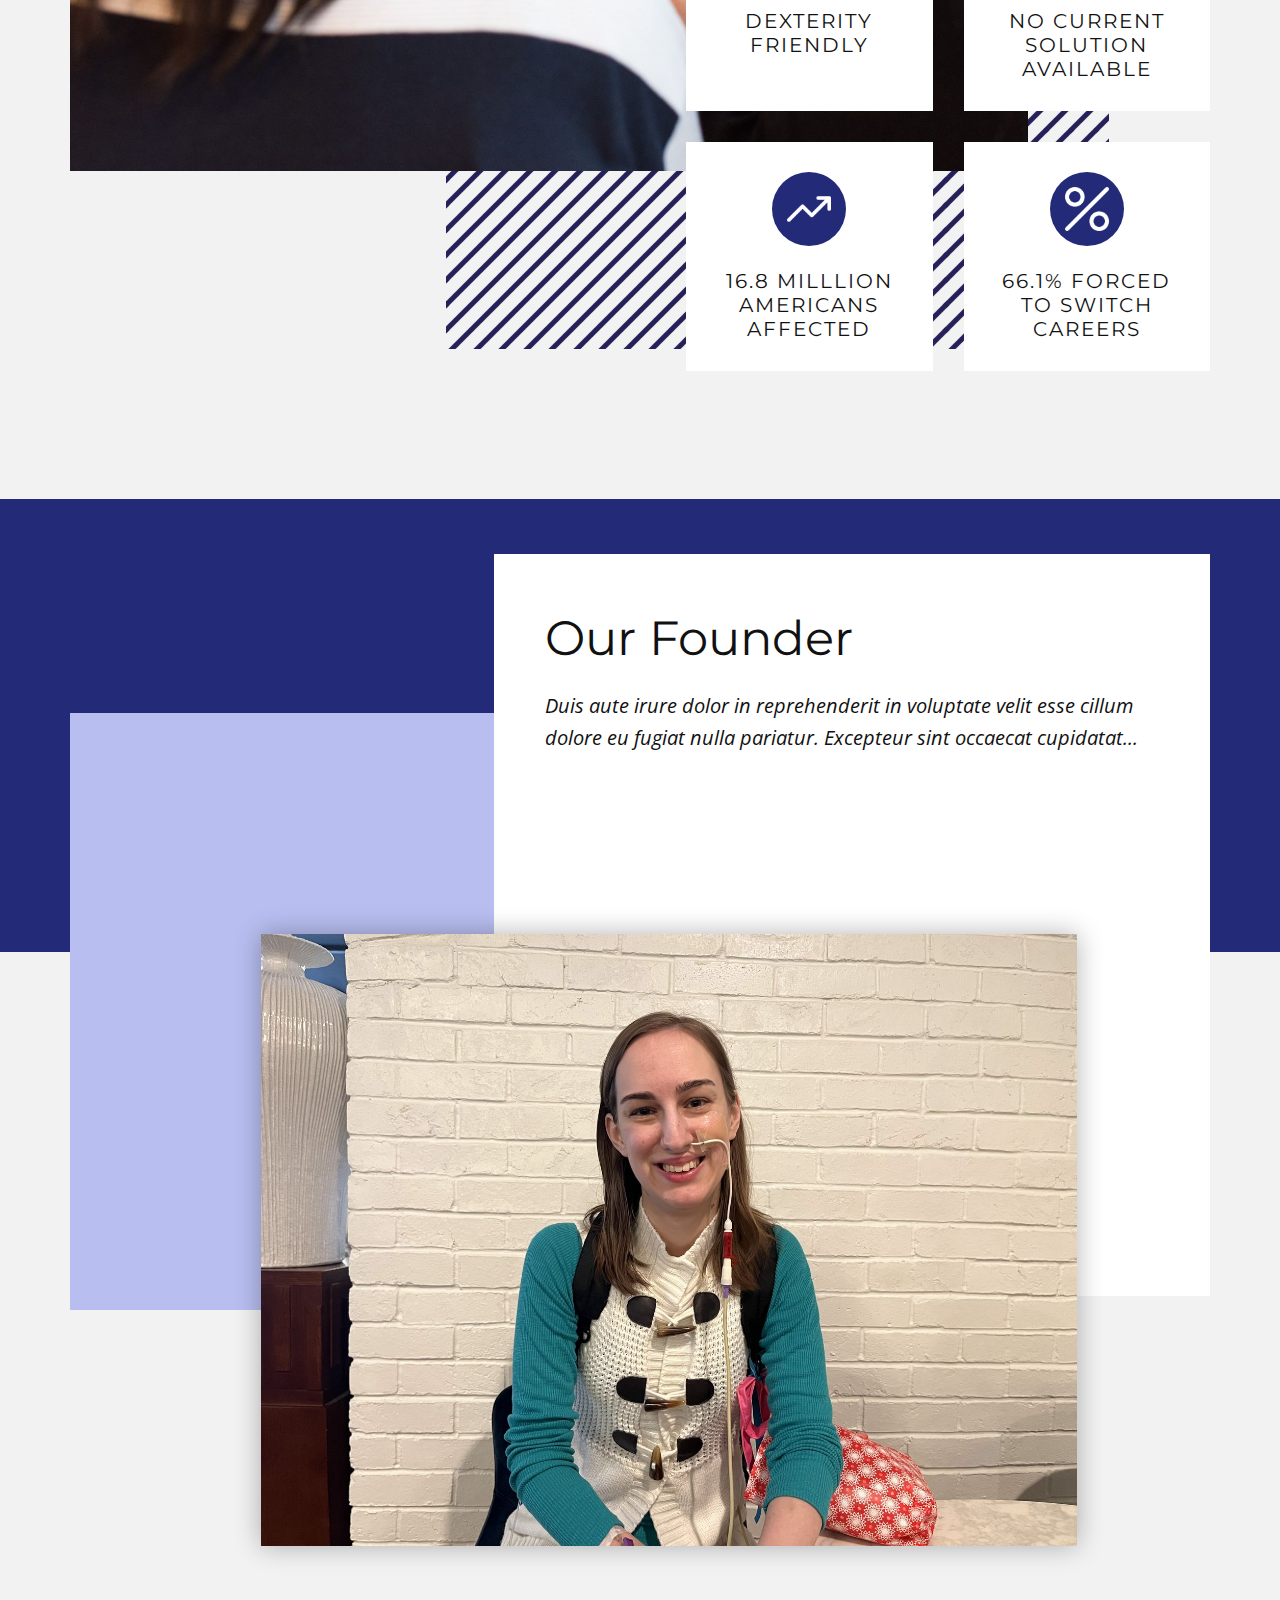
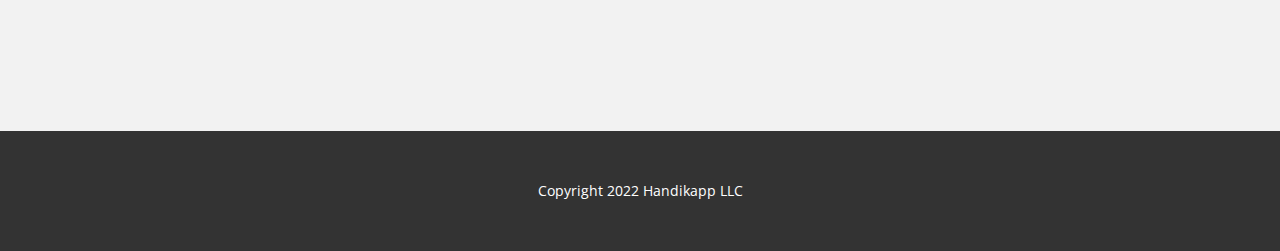
==== commit d80841a3: "Add Stats" ====
--- a/public/HandiCode/index.html
+++ b/public/HandiCode/index.html
@@ -34,7 +34,7 @@
     <meta property="og:type" content="website">
   </head>
   <body data-home-page="Home.html" data-home-page-title="Home" class="u-body u-xl-mode"><header class="u-clearfix u-header u-header" id="sec-a184"><div class="u-clearfix u-sheet u-sheet-1">
-        <a href="https://nicepage.com" class="u-image u-logo u-image-1" data-image-width="800" data-image-height="800">
+        <a href="Home.html" data-page-id="32935" class="u-image u-logo u-image-1" data-image-width="800" data-image-height="800" title="Home">
           <img src="images/handicodelogo.PNG" class="u-logo-image u-logo-image-1">
         </a>
         <nav class="u-menu u-menu-dropdown u-offcanvas u-menu-1" data-responsive-from="XL">
@@ -77,25 +77,23 @@
         <div class="u-list u-list-1">
           <div class="u-repeater u-repeater-1">
             <div class="u-container-style u-list-item u-repeater-item u-video-cover u-white u-list-item-1">
-              <div class="u-container-layout u-similar-container u-valign-top u-container-layout-2"><span class="u-file-icon u-icon u-icon-circle u-palette-1-base u-text-white u-icon-1"><img src="images/3.png" alt=""></span>
+              <div class="u-container-layout u-similar-container u-valign-top u-container-layout-2"><span class="u-file-icon u-icon u-icon-circle u-palette-1-base u-text-white u-icon-1"><img src="images/6.png" alt=""></span>
                 <h4 class="u-align-center u-text u-text-1">Dexterity Friendly</h4>
               </div>
             </div>
             <div class="u-align-center u-container-style u-list-item u-repeater-item u-video-cover u-white u-list-item-2">
-              <div class="u-container-layout u-similar-container u-valign-top u-container-layout-3"><span class="u-icon u-icon-circle u-palette-1-base u-text-white u-icon-2"><svg class="u-svg-link" preserveAspectRatio="xMidYMin slice" viewBox="0 0 24 24" style=""><use xmlns:xlink="http://www.w3.org/1999/xlink" xlink:href="#svg-99f9"></use></svg><svg class="u-svg-content" viewBox="0 0 24 24" id="svg-99f9"><path d="m19.75 4.687c-.191 0-.382-.072-.528-.218-1.93-1.914-4.495-2.969-7.222-2.969s-5.292 1.055-7.222 2.969c-.294.292-.768.29-1.061-.004-.292-.294-.29-.77.004-1.061 2.214-2.195 5.154-3.404 8.279-3.404s6.065 1.209 8.278 3.404c.294.291.296.767.004 1.061-.146.147-.339.222-.532.222z"></path><path d="m17.052 7.362c-.191 0-.382-.072-.528-.218-1.211-1.201-2.817-1.862-4.524-1.862s-3.313.661-4.524 1.863c-.294.292-.769.29-1.061-.004-.291-.294-.29-.769.004-1.061 1.494-1.481 3.476-2.298 5.581-2.298s4.087.816 5.581 2.298c.294.292.296.767.004 1.061-.147.147-.34.221-.533.221z"></path><path d="m14.354 10.038c-.193 0-.386-.074-.533-.222-.963-.971-2.681-.971-3.644 0-.291.294-.765.296-1.06.004-.294-.291-.296-.766-.004-1.06.765-.772 1.791-1.197 2.887-1.197s2.122.425 2.887 1.196c.292.294.29.77-.004 1.061-.147.146-.338.218-.529.218z"></path><path d="m9.125 21h-1.875c-.414 0-.75-.336-.75-.75s.336-.75.75-.75h1.875c.482 0 .875-.393.875-.875s-.393-.875-.875-.875h-1.875c-.414 0-.75-.336-.75-.75v-3.25c0-.414.336-.75.75-.75h3.5c.414 0 .75.336.75.75s-.336.75-.75.75h-2.75v1.75h1.125c1.31 0 2.375 1.065 2.375 2.375s-1.065 2.375-2.375 2.375z"></path><path d="m16.75 21h-2.5c-.965 0-1.75-.785-1.75-1.75v-4.5c0-.965.785-1.75 1.75-1.75h2.5c.414 0 .75.336.75.75s-.336.75-.75.75h-2.5c-.138 0-.25.112-.25.25v4.5c0 .138.112.25.25.25h1.75v-1.5h-.75c-.414 0-.75-.336-.75-.75s.336-.75.75-.75h1.5c.414 0 .75.336.75.75v3c0 .414-.336.75-.75.75z"></path></svg></span>
-                <h4 class="u-text u-text-2">5G Network</h4>
+              <div class="u-container-layout u-similar-container u-valign-top u-container-layout-3"><span class="u-file-icon u-icon u-icon-circle u-palette-1-base u-text-white u-icon-2"><img src="images/2.png" alt=""></span>
+                <h4 class="u-text u-text-2">no current solution available</h4>
               </div>
             </div>
             <div class="u-align-center u-container-style u-list-item u-repeater-item u-video-cover u-white u-list-item-3">
-              <div class="u-container-layout u-similar-container u-valign-top u-container-layout-4"><span class="u-icon u-icon-circle u-palette-1-base u-text-white u-icon-3"><svg class="u-svg-link" preserveAspectRatio="xMidYMin slice" viewBox="0 0 512.012 512.012" style=""><use xmlns:xlink="http://www.w3.org/1999/xlink" xlink:href="#svg-33a1"></use></svg><svg class="u-svg-content" viewBox="0 0 512.012 512.012" id="svg-33a1"><g><path d="m59.998 332.666v87.346h61v92h210v-62.218c0-56.303 12.309-115.303 37.563-179.782h32.224l25.611 25.611c-2.817 5.875-4.398 12.451-4.398 19.39 0 24.813 20.187 45 45 45s45-20.187 45-45-20.187-45-45-45c-6.938 0-13.514 1.581-19.389 4.398l-34.398-34.398h-32.572c3.497-9.779 6.115-19.796 7.843-30.01h36.096c6.192 17.469 22.865 30.01 42.42 30.01 24.813 0 45-20.187 45-45s-20.187-45-45-45c-19.555 0-36.228 12.541-42.42 30h-33.58c0-10.152-.845-20.177-2.485-30h24.698l34.398-34.397c5.875 2.817 12.45 4.398 19.389 4.398 24.813 0 45-20.187 45-45s-20.187-45-45-45-45 20.187-45 45c0 6.939 1.581 13.514 4.398 19.389l-25.611 25.61h-19.994c-24.022-68.126-88.986-119.066-167.616-120-88.723-1.043-163.221 61.684-179.498 143.168-5.685 28.455-4.837 56.601 2.51 83.77l-36.173 62.25zm407-32.654c8.271 0 15 6.729 15 15s-6.729 15-15 15-15-6.729-15-15 6.728-15 15-15zm0-120c8.271 0 15 6.729 15 15s-6.729 15-15 15-15-6.729-15-15 6.728-15 15-15zm0-120c8.271 0 15 6.729 15 15s-6.729 15-15 15-15-6.729-15-15 6.728-15 15-15zm-117.798 178.089c-.272.639-.533 1.273-.802 1.911h-92.44c6.565-8.725 11.274-18.921 13.531-30.01h88.481c-1.971 9.61-4.896 18.996-8.77 28.099zm-108.202-43.089c0 24.813-20.187 45-45 45s-45-20.187-45-45 20.187-45 45-45 45 20.187 45 45zm120-15h-91.509c-2.258-11.079-6.967-21.275-13.532-30h101.998c1.993 9.704 3.043 19.738 3.043 30zm-297.903-30.954c13.953-69.845 76.913-119.906 149.725-119.047 60.427.717 112.514 37.715 135.55 90.001h-152.372c-41.355 0-75 33.645-75 75s33.645 75 75 74.99h140.455c-23.819 63.823-35.455 122.919-35.455 179.792v32.218h-150v-92h-61v-72.655l-50.417-36.534 29.076-50.038c-.795-4.156-14.724-35.852-5.562-81.727z"></path><path d="m180.998 180.012h30v30h-30z"></path>
-</g></svg></span>
-                <h4 class="u-text u-text-3">AI Products</h4>
+              <div class="u-container-layout u-similar-container u-valign-top u-container-layout-4"><span class="u-file-icon u-icon u-icon-circle u-palette-1-base u-text-white u-icon-3"><img src="images/3.png" alt=""></span>
+                <h4 class="u-text u-text-3">16.8 Milllion americans affected</h4>
               </div>
             </div>
             <div class="u-align-center u-container-style u-list-item u-repeater-item u-video-cover u-white u-list-item-4">
-              <div class="u-container-layout u-similar-container u-valign-top u-container-layout-5"><span class="u-icon u-icon-circle u-palette-1-base u-text-white u-icon-4"><svg class="u-svg-link" preserveAspectRatio="xMidYMin slice" viewBox="0 0 512 512" style=""><use xmlns:xlink="http://www.w3.org/1999/xlink" xlink:href="#svg-8405"></use></svg><svg class="u-svg-content" viewBox="0 0 512 512" id="svg-8405"><g><path d="m467.5 218.79c5.523 0 10-4.477 10-10s-4.477-10-10-10h-37.882v-27.225h37.882c5.523 0 10-4.477 10-10s-4.477-10-10-10h-37.882v-16.361c0-2.651-1.052-5.193-2.926-7.068l-28.917-28.941c-1.875-1.877-4.42-2.932-7.074-2.932h-16.365v-37.848c0-5.523-4.477-10-10-10s-10 4.477-10 10v37.848h-27.23v-37.848c0-5.523-4.477-10-10-10s-10 4.477-10 10v37.848h-27.202v-35.836c0-33.32-27.11-60.427-60.434-60.427-27.264 0-50.959 18.428-58.186 44.029-20.782 2.112-40.037 11.3-54.896 26.343-16.78 16.99-26.021 39.501-26.021 63.386 0 11.853 2.34 23.593 6.827 34.476-14.037 7.459-26.081 18.186-35.211 31.443-11.437 16.608-17.483 36.079-17.483 56.309 0 37.241 20.362 70.644 52.689 87.78-4.482 10.863-6.82 22.593-6.82 34.448 0 23.885 9.241 46.396 26.021 63.386 14.858 15.043 34.113 24.231 54.895 26.343 7.226 25.618 30.923 44.057 58.187 44.057 33.323 0 60.434-27.107 60.434-60.427v-35.864h27.202v37.876c0 5.523 4.477 10 10 10s10-4.477 10-10v-37.876h27.23v37.876c0 5.523 4.477 10 10 10s10-4.477 10-10v-37.876h16.365c2.652 0 5.195-1.053 7.071-2.929l28.917-28.913c1.875-1.875 2.929-4.419 2.929-7.071v-16.39h37.88c5.523 0 10-4.477 10-10s-4.477-10-10-10h-37.882v-27.196h37.882c5.523 0 10-4.477 10-10s-4.477-10-10-10h-37.882v-27.224h37.882c5.523 0 10-4.477 10-10s-4.477-10-10-10h-37.882v-27.196zm-248.028 273.21c-16.589 0-31.194-10.201-37.343-24.932 7.294-1.306 14.406-3.525 21.245-6.663 9.939-4.563 18.828-10.808 26.419-18.562 3.863-3.947 3.796-10.278-.15-14.142-3.947-3.863-10.277-3.796-14.142.15-5.875 6-12.762 10.837-20.469 14.375-8.144 3.736-16.776 5.807-25.659 6.167-38.072-.628-69.004-32.056-69.004-70.182 0-12.047 3.095-23.917 8.95-34.329 1.412-2.509 1.673-5.505.717-8.22-.955-2.716-3.035-4.888-5.706-5.961-30.27-12.157-49.83-41.093-49.83-73.715 0-32.631 19.557-61.555 49.824-73.686 5.946-3.215 7.613-7.941 5.001-14.175-5.859-10.442-8.956-22.326-8.956-34.366 0-38.126 30.932-69.554 69.004-70.182 8.827.359 17.466 2.432 25.657 6.166 7.721 3.544 14.603 8.385 20.456 14.389 1.96 2.01 4.56 3.02 7.162 3.02 2.516 0 5.035-.944 6.979-2.839 3.955-3.855 4.035-10.187.18-14.141-7.576-7.771-16.47-14.031-26.458-18.616-6.86-3.127-13.962-5.341-21.221-6.646 6.149-14.719 20.754-24.91 37.344-24.91 22.295 0 40.434 18.136 40.434 40.427v122.603h-31.132l-26.531-26.528c2.824-5.155 4.33-10.963 4.33-17.004 0-9.476-3.69-18.385-10.393-25.086-13.832-13.83-36.34-13.831-50.173 0-6.701 6.701-10.392 15.61-10.392 25.085s3.69 18.384 10.392 25.085c6.916 6.915 16.001 10.373 25.086 10.373 5.86 0 11.716-1.448 16.995-4.325l29.472 29.469c2.133 1.909 4.49 2.886 7.071 2.929h35.274v42.956h-62.667c-4.332-14.694-17.948-25.455-34.039-25.455-19.552 0-35.458 15.905-35.458 35.455 0 19.565 15.906 35.483 35.458 35.483 16.094 0 29.712-10.773 34.041-25.483h62.665v42.956h-35.274c-.268 0-.498.014-.71.034-2.318.164-4.591 1.124-6.364 2.897l-29.473 29.493c-13.46-7.335-30.702-5.324-42.078 6.05-6.708 6.708-10.398 15.624-10.392 25.107.006 9.469 3.701 18.364 10.392 25.036 6.918 6.917 16.004 10.374 25.09 10.374 9.082 0 18.164-3.456 25.073-10.364 6.701-6.682 10.396-15.576 10.402-25.045.004-6.05-1.503-11.866-4.332-17.028l26.535-26.553h31.129v122.631c.002 22.292-18.136 40.428-40.431 40.428zm-32.899-352.501c0 4.133-1.61 8.019-4.533 10.942-6.036 6.035-15.855 6.035-21.891 0-2.923-2.923-4.533-6.809-4.533-10.942s1.61-8.02 4.533-10.942c6.036-6.034 15.856-6.034 21.891 0 2.923 2.922 4.533 6.808 4.533 10.942zm-7.888 116.487c0 8.537-6.947 15.483-15.486 15.483-8.523 0-15.458-6.946-15.458-15.483 0-8.521 6.935-15.455 15.458-15.455 8.539 0 15.486 6.933 15.486 15.455zm7.888 116.523c-.003 4.121-1.609 7.991-4.533 10.906-6.036 6.034-15.856 6.035-21.901-.01-2.914-2.905-4.521-6.775-4.523-10.896-.003-4.135 1.607-8.024 4.533-10.95 6.035-6.033 15.855-6.034 21.889-.001.001.001.002.002.003.004 0 0 .001.001.001.001 2.925 2.926 4.534 6.813 4.531 10.946zm223.045.144-23.058 23.056h-106.655v-29.634h90.073c5.523 0 10-4.477 10-10v-55.218c0-5.523-4.477-10-10-10s-10 4.477-10 10v45.218h-80.073v-180.15h80.073v45.104c0 5.523 4.477 10 10 10s10-4.477 10-10v-55.104c0-5.523-4.477-10-10-10h-90.073v-29.662h106.652l23.061 23.081z"></path><path d="m369.979 245.958c-5.523 0-10 4.477-10 10v.028c0 5.523 4.477 9.986 10 9.986s10-4.491 10-10.014-4.478-10-10-10z"></path>
-</g></svg></span>
-                <h4 class="u-text u-text-4">Automation</h4>
+              <div class="u-container-layout u-similar-container u-valign-top u-container-layout-5"><span class="u-file-icon u-icon u-icon-circle u-palette-1-base u-text-white u-icon-4"><img src="images/4.png" alt=""></span>
+                <h4 class="u-text u-text-4">66.1% Forced to switch careers</h4>
               </div>
             </div>
           </div>
@@ -206,7 +204,7 @@
       <div class="u-expanded-width u-palette-1-dark-1 u-shape u-shape-rectangle u-shape-1"></div>
       <div class="u-palette-1-light-2 u-shape u-shape-rectangle u-shape-2"></div>
       <div class="u-shape u-shape-rectangle u-white u-shape-3"></div>
-      <img class="u-image u-image-1" src="images/-min.jpg" data-image-width="1200" data-image-height="1048">
+      <img class="u-image u-image-1" src="images/IMG_3292.jpg" data-image-width="4032" data-image-height="3024">
       <div class="u-align-left u-container-style u-group u-similar-fill u-group-1">
         <div class="u-container-layout u-container-layout-1">
           <h2 class="u-text u-text-1">Our Founder</h2>
--- a/public/HandiCode/Home.css
+++ b/public/HandiCode/Home.css
@@ -861,8 +861,8 @@
     font-size: 1.5rem;
   }
 } .u-section-5 {
+  background-image: none;
   min-height: 1232px;
-  background-image: none;
 }
 
 .u-section-5 .u-shape-1 {
@@ -887,17 +887,17 @@
 }
 
 .u-section-5 .u-image-1 {
-  width: 811px;
-  height: 707px;
+  width: 816px;
+  height: 612px;
   object-position: 50% 50%;
   box-shadow: 0 0 25px 0 rgba(0,0,0,0.3);
-  margin: -362px auto 0 calc(((100% - 1140px) / 2) + 96px);
+  margin: -362px calc(((100% - 1140px) / 2) + 133px) 0 auto;
 }
 
 .u-section-5 .u-group-1 {
   min-height: 380px;
   width: 614px;
-  margin: -1087px calc(((100% - 1140px) / 2) + 51px) 60px auto;
+  margin: -992px calc(((100% - 1140px) / 2) + 51px) 60px auto;
 }
 
 .u-section-5 .u-container-layout-1 {
@@ -934,7 +934,7 @@
     width: 748px;
     height: 689px;
     margin-top: -320px;
-    margin-left: auto;
+    margin-right: calc(((100% - 940px) / 2) + 124px);
   }
 
   .u-section-5 .u-group-1 {
@@ -963,6 +963,7 @@
     width: 566px;
     height: 541px;
     margin-top: -280px;
+    margin-right: calc(((100% - 720px) / 2));
   }
 
   .u-section-5 .u-group-1 {
@@ -991,6 +992,7 @@
     width: 540px;
     height: 516px;
     margin-top: -228px;
+    margin-right: calc(((100% - 540px) / 2));
   }
 
   .u-section-5 .u-group-1 {
@@ -1020,6 +1022,7 @@
     width: 340px;
     height: 325px;
     margin-top: -194px;
+    margin-right: calc(((100% - 340px) / 2));
   }
 
   .u-section-5 .u-group-1 {
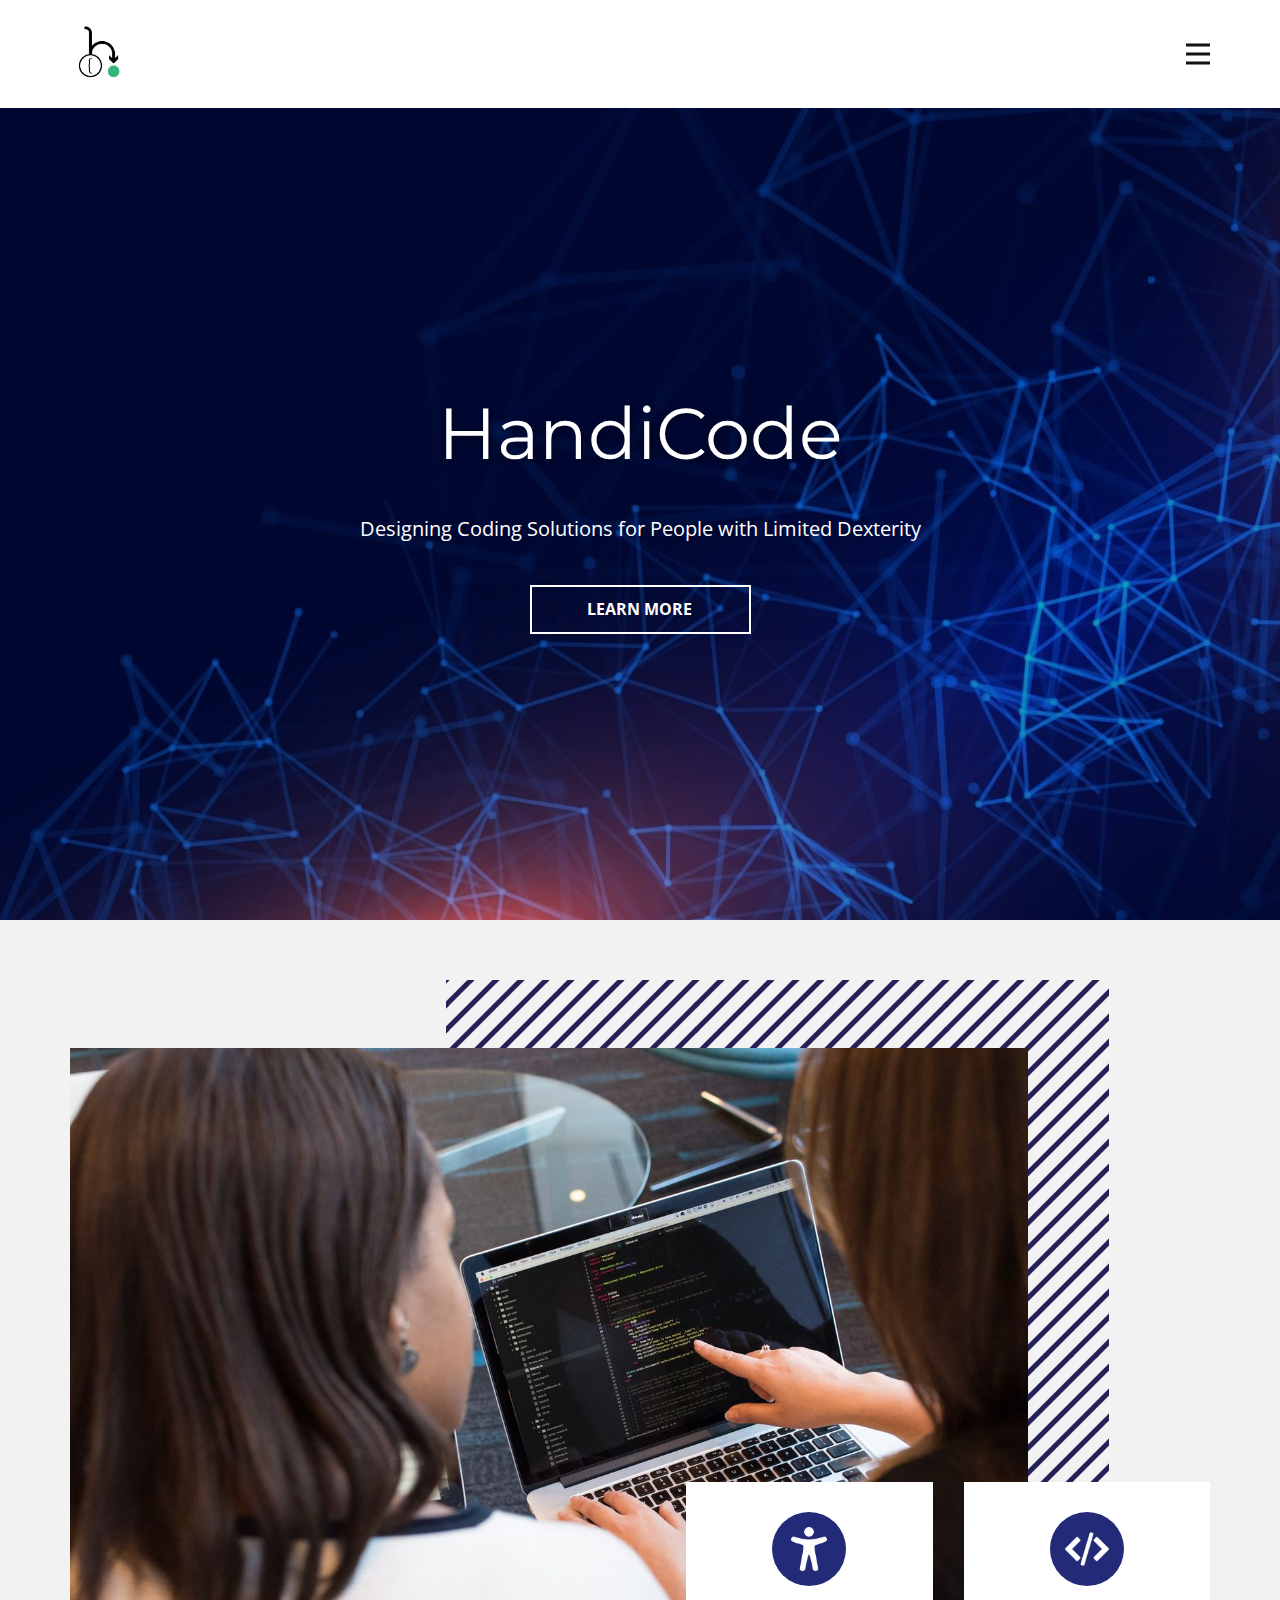
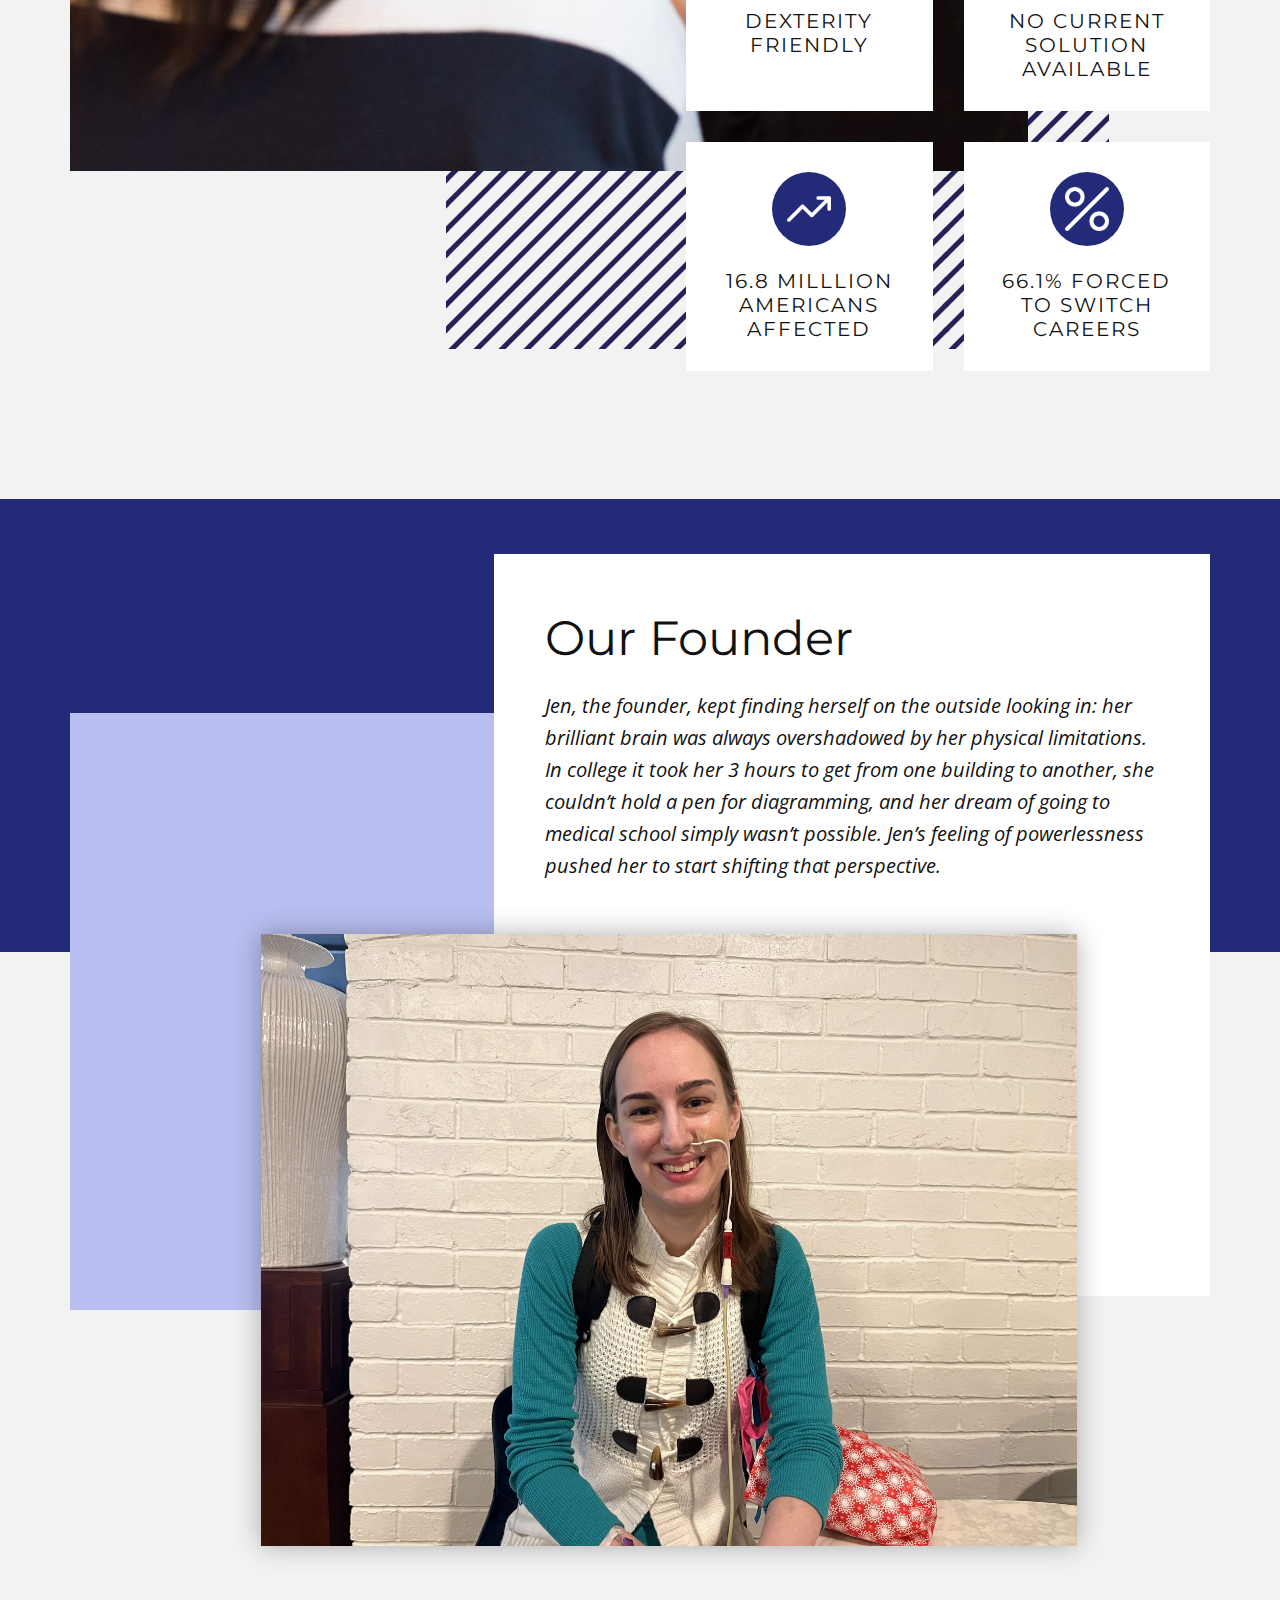
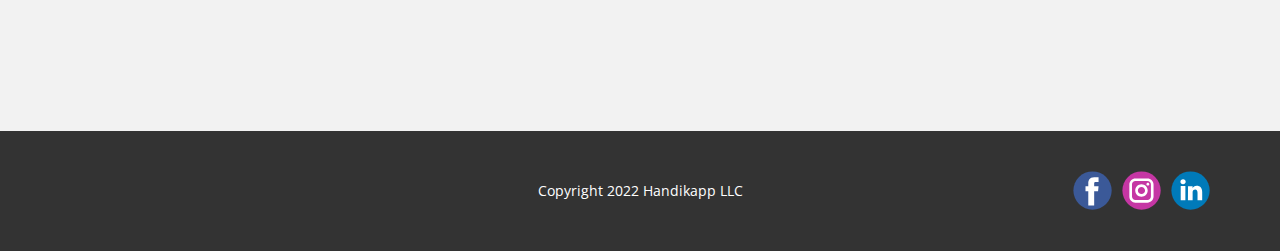
==== commit a0cadd07: "Add Our Founder Section" ====
--- a/public/HandiCode/index.html
+++ b/public/HandiCode/index.html
@@ -1,16 +1,19 @@
 <!DOCTYPE html>
-<html style="font-size: 16px;">
-  <head>
+<html style="font-size: 16px;"><head>
     <meta name="viewport" content="width=device-width, initial-scale=1.0">
     <meta charset="utf-8">
-    <meta name="keywords" content="​Join Accenture’s virtual program for new perspectives, ​Technology Of The Future, 01, 02, 03, 04, ​AI &amp;amp; Digital Platform, ​Essential 8 Emerging Technologies, ​Technology Of The Future, Join our newsletter">
-    <meta name="description" content="">
+    <meta name="keywords" content="">
+    <meta name="description" content="HandiCode Provides Coding Solutions for People with Dexterity Challenges">
     <title>Home</title>
     <link rel="stylesheet" href="nicepage.css" media="screen">
 <link rel="stylesheet" href="Home.css" media="screen">
     <script class="u-script" type="text/javascript" src="jquery.js" defer=""></script>
     <script class="u-script" type="text/javascript" src="nicepage.js" defer=""></script>
     <meta name="generator" content="Nicepage 4.12.17, nicepage.com">
+    <meta property="og:title" content="HandiCode">
+    <meta property="og:description" content="Providing Dexterity Friendly Coding Solutions">
+    <meta property="og:image" content="images/handicodelogo.PNG">
+    <link rel="icon" href="images/favicon.PNG">
     <link id="u-theme-google-font" rel="stylesheet" href="https://fonts.googleapis.com/css?family=Montserrat:100,100i,200,200i,300,300i,400,400i,500,500i,600,600i,700,700i,800,800i,900,900i|Open+Sans:300,300i,400,400i,500,500i,600,600i,700,700i,800,800i">
     <link id="u-page-google-font" rel="stylesheet" href="https://fonts.googleapis.com/css?family=Montserrat:100,100i,200,200i,300,300i,400,400i,500,500i,600,600i,700,700i,800,800i,900,900i|Oswald:200,300,400,500,600,700|Montserrat:100,100i,200,200i,300,300i,400,400i,500,500i,600,600i,700,700i,800,800i,900,900i">
     
@@ -26,16 +29,19 @@
 		"@context": "http://schema.org",
 		"@type": "Organization",
 		"name": "HandiCode",
-		"logo": "images/handicodelogo.PNG"
+		"logo": "images/handicodelogo.PNG?rand=47aa",
+		"sameAs": [
+				"google.com",
+				"google.com",
+				"google.com"
+		]
 }</script>
     <meta name="theme-color" content="#232b79">
-    <meta property="og:title" content="Home">
-    <meta property="og:description" content="">
     <meta property="og:type" content="website">
   </head>
   <body data-home-page="Home.html" data-home-page-title="Home" class="u-body u-xl-mode"><header class="u-clearfix u-header u-header" id="sec-a184"><div class="u-clearfix u-sheet u-sheet-1">
         <a href="Home.html" data-page-id="32935" class="u-image u-logo u-image-1" data-image-width="800" data-image-height="800" title="Home">
-          <img src="images/handicodelogo.PNG" class="u-logo-image u-logo-image-1">
+          <img src="images/handicodelogo.PNG?rand=47aa" class="u-logo-image u-logo-image-1">
         </a>
         <nav class="u-menu u-menu-dropdown u-offcanvas u-menu-1" data-responsive-from="XL">
           <div class="menu-collapse" style="font-size: 1rem; letter-spacing: 0px; font-weight: 500;">
@@ -77,22 +83,22 @@
         <div class="u-list u-list-1">
           <div class="u-repeater u-repeater-1">
             <div class="u-container-style u-list-item u-repeater-item u-video-cover u-white u-list-item-1">
-              <div class="u-container-layout u-similar-container u-valign-top u-container-layout-2"><span class="u-file-icon u-icon u-icon-circle u-palette-1-base u-text-white u-icon-1"><img src="images/6.png" alt=""></span>
+              <div class="u-container-layout u-similar-container u-valign-top u-container-layout-2"><span class="u-file-icon u-icon u-icon-circle u-palette-1-base u-text-white u-icon-1"><img src="images/4.png" alt=""></span>
                 <h4 class="u-align-center u-text u-text-1">Dexterity Friendly</h4>
               </div>
             </div>
             <div class="u-align-center u-container-style u-list-item u-repeater-item u-video-cover u-white u-list-item-2">
-              <div class="u-container-layout u-similar-container u-valign-top u-container-layout-3"><span class="u-file-icon u-icon u-icon-circle u-palette-1-base u-text-white u-icon-2"><img src="images/2.png" alt=""></span>
+              <div class="u-container-layout u-similar-container u-valign-top u-container-layout-3"><span class="u-file-icon u-icon u-icon-circle u-palette-1-base u-text-white u-icon-2"><img src="images/5.png" alt=""></span>
                 <h4 class="u-text u-text-2">no current solution available</h4>
               </div>
             </div>
             <div class="u-align-center u-container-style u-list-item u-repeater-item u-video-cover u-white u-list-item-3">
-              <div class="u-container-layout u-similar-container u-valign-top u-container-layout-4"><span class="u-file-icon u-icon u-icon-circle u-palette-1-base u-text-white u-icon-3"><img src="images/3.png" alt=""></span>
+              <div class="u-container-layout u-similar-container u-valign-top u-container-layout-4"><span class="u-file-icon u-icon u-icon-circle u-palette-1-base u-text-white u-icon-3"><img src="images/6.png" alt=""></span>
                 <h4 class="u-text u-text-3">16.8 Milllion americans affected</h4>
               </div>
             </div>
             <div class="u-align-center u-container-style u-list-item u-repeater-item u-video-cover u-white u-list-item-4">
-              <div class="u-container-layout u-similar-container u-valign-top u-container-layout-5"><span class="u-file-icon u-icon u-icon-circle u-palette-1-base u-text-white u-icon-4"><img src="images/4.png" alt=""></span>
+              <div class="u-container-layout u-similar-container u-valign-top u-container-layout-5"><span class="u-file-icon u-icon u-icon-circle u-palette-1-base u-text-white u-icon-4"><img src="images/7.png" alt=""></span>
                 <h4 class="u-text u-text-4">66.1% Forced to switch careers</h4>
               </div>
             </div>
@@ -208,7 +214,8 @@
       <div class="u-align-left u-container-style u-group u-similar-fill u-group-1">
         <div class="u-container-layout u-container-layout-1">
           <h2 class="u-text u-text-1">Our Founder</h2>
-          <p class="u-large-text u-text u-text-variant u-text-2">Duis aute irure dolor in reprehenderit in voluptate velit esse cillum dolore eu fugiat nulla pariatur. Excepteur sint occaecat cupidatat...</p>
+          <p class="u-large-text u-text u-text-variant u-text-2"> Jen, the founder, kept finding herself on the outside looking in: her brilliant brain was always overshadowed by her physical limitations.&nbsp;<br>In college it took her 3 hours to get from one building to another, she couldn’t hold a pen for diagramming, and her dream of going to medical school simply wasn’t possible. Jen’s feeling of powerlessness pushed her to start shifting that perspective.
+          </p>
         </div>
       </div>
     </section>
@@ -359,6 +366,20 @@
     
     <footer class="u-align-center u-clearfix u-footer u-grey-80 u-footer" id="sec-b796"><div class="u-clearfix u-sheet u-sheet-1">
         <p class="u-small-text u-text u-text-variant u-text-1">Copyright 2022 Handikapp LLC</p>
+        <div class="u-align-left u-social-icons u-spacing-10 u-social-icons-1">
+          <a class="u-social-url" title="HandiCode Facebook" target="_blank" href="google.com"><span class="u-icon u-social-facebook u-social-icon u-icon-1"><svg class="u-svg-link" preserveAspectRatio="xMidYMin slice" viewBox="0 0 112 112" style=""><use xmlns:xlink="http://www.w3.org/1999/xlink" xlink:href="#svg-18de"></use></svg><svg class="u-svg-content" viewBox="0 0 112 112" x="0" y="0" id="svg-18de"><circle fill="currentColor" cx="56.1" cy="56.1" r="55"></circle><path fill="#FFFFFF" d="M73.5,31.6h-9.1c-1.4,0-3.6,0.8-3.6,3.9v8.5h12.6L72,58.3H60.8v40.8H43.9V58.3h-8V43.9h8v-9.2
+            c0-6.7,3.1-17,17-17h12.5v13.9H73.5z"></path></svg></span>
+          </a>
+          <a class="u-social-url" title="HandiCode Instagram" target="_blank" href="google.com"><span class="u-icon u-social-icon u-social-instagram u-icon-2"><svg class="u-svg-link" preserveAspectRatio="xMidYMin slice" viewBox="0 0 112 112" style=""><use xmlns:xlink="http://www.w3.org/1999/xlink" xlink:href="#svg-12e2"></use></svg><svg class="u-svg-content" viewBox="0 0 112 112" x="0" y="0" id="svg-12e2"><circle fill="currentColor" cx="56.1" cy="56.1" r="55"></circle><path fill="#FFFFFF" d="M55.9,38.2c-9.9,0-17.9,8-17.9,17.9C38,66,46,74,55.9,74c9.9,0,17.9-8,17.9-17.9C73.8,46.2,65.8,38.2,55.9,38.2
+            z M55.9,66.4c-5.7,0-10.3-4.6-10.3-10.3c-0.1-5.7,4.6-10.3,10.3-10.3c5.7,0,10.3,4.6,10.3,10.3C66.2,61.8,61.6,66.4,55.9,66.4z"></path><path fill="#FFFFFF" d="M74.3,33.5c-2.3,0-4.2,1.9-4.2,4.2s1.9,4.2,4.2,4.2s4.2-1.9,4.2-4.2S76.6,33.5,74.3,33.5z"></path><path fill="#FFFFFF" d="M73.1,21.3H38.6c-9.7,0-17.5,7.9-17.5,17.5v34.5c0,9.7,7.9,17.6,17.5,17.6h34.5c9.7,0,17.5-7.9,17.5-17.5V38.8
+            C90.6,29.1,82.7,21.3,73.1,21.3z M83,73.3c0,5.5-4.5,9.9-9.9,9.9H38.6c-5.5,0-9.9-4.5-9.9-9.9V38.8c0-5.5,4.5-9.9,9.9-9.9h34.5
+            c5.5,0,9.9,4.5,9.9,9.9V73.3z"></path></svg></span>
+          </a>
+          <a class="u-social-url" title="HandiCode LinkedIn" target="_blank" href="google.com"><span class="u-icon u-social-icon u-social-linkedin u-icon-3"><svg class="u-svg-link" preserveAspectRatio="xMidYMin slice" viewBox="0 0 112 112" style=""><use xmlns:xlink="http://www.w3.org/1999/xlink" xlink:href="#svg-99ca"></use></svg><svg class="u-svg-content" viewBox="0 0 112 112" x="0" y="0" id="svg-99ca"><circle fill="currentColor" cx="56.1" cy="56.1" r="55"></circle><path fill="#FFFFFF" d="M41.3,83.7H27.9V43.4h13.4V83.7z M34.6,37.9L34.6,37.9c-4.6,0-7.5-3.1-7.5-7c0-4,3-7,7.6-7s7.4,3,7.5,7
+            C42.2,34.8,39.2,37.9,34.6,37.9z M89.6,83.7H76.2V62.2c0-5.4-1.9-9.1-6.8-9.1c-3.7,0-5.9,2.5-6.9,4.9c-0.4,0.9-0.4,2.1-0.4,3.3v22.5
+            H48.7c0,0,0.2-36.5,0-40.3h13.4v5.7c1.8-2.7,5-6.7,12.1-6.7c8.8,0,15.4,5.8,15.4,18.1V83.7z"></path></svg></span>
+          </a>
+        </div>
       </div></footer>
-  </body>
-</html>+  
+</body></html>--- a/public/HandiCode/nicepage.css
+++ b/public/HandiCode/nicepage.css
@@ -36683,28 +36683,33 @@
 
 .u-footer .u-text-1 {
   width: 417px;
-  margin: 49px auto;
-}
-@media (max-width: 1199px) {
-  .u-footer .u-sheet-1 {
-    min-height: 99px;
-  }
-}
-@media (max-width: 991px) {
-  .u-footer .u-sheet-1 {
-    min-height: 76px;
-  }
-}
-@media (max-width: 767px) {
-  .u-footer .u-sheet-1 {
-    min-height: 57px;
-  }
-}
+  margin: 49px auto 0;
+}
+
+.u-footer .u-social-icons-1 {
+  height: 39px;
+  min-height: 16px;
+  width: 137px;
+  min-width: 68px;
+  white-space: nowrap;
+  margin: -31px 0 41px auto;
+}
+
+.u-footer .u-icon-1 {
+  color: rgb(59, 89, 152) !important;
+}
+
+.u-footer .u-icon-2 {
+  color: rgb(197, 54, 164) !important;
+}
+
+.u-footer .u-icon-3 {
+  color: rgb(0, 122, 185) !important;
+}
+
+
+
 @media (max-width: 575px) {
-  .u-footer .u-sheet-1 {
-    min-height: 36px;
-  }
-
   .u-footer .u-text-1 {
     width: 340px;
   }
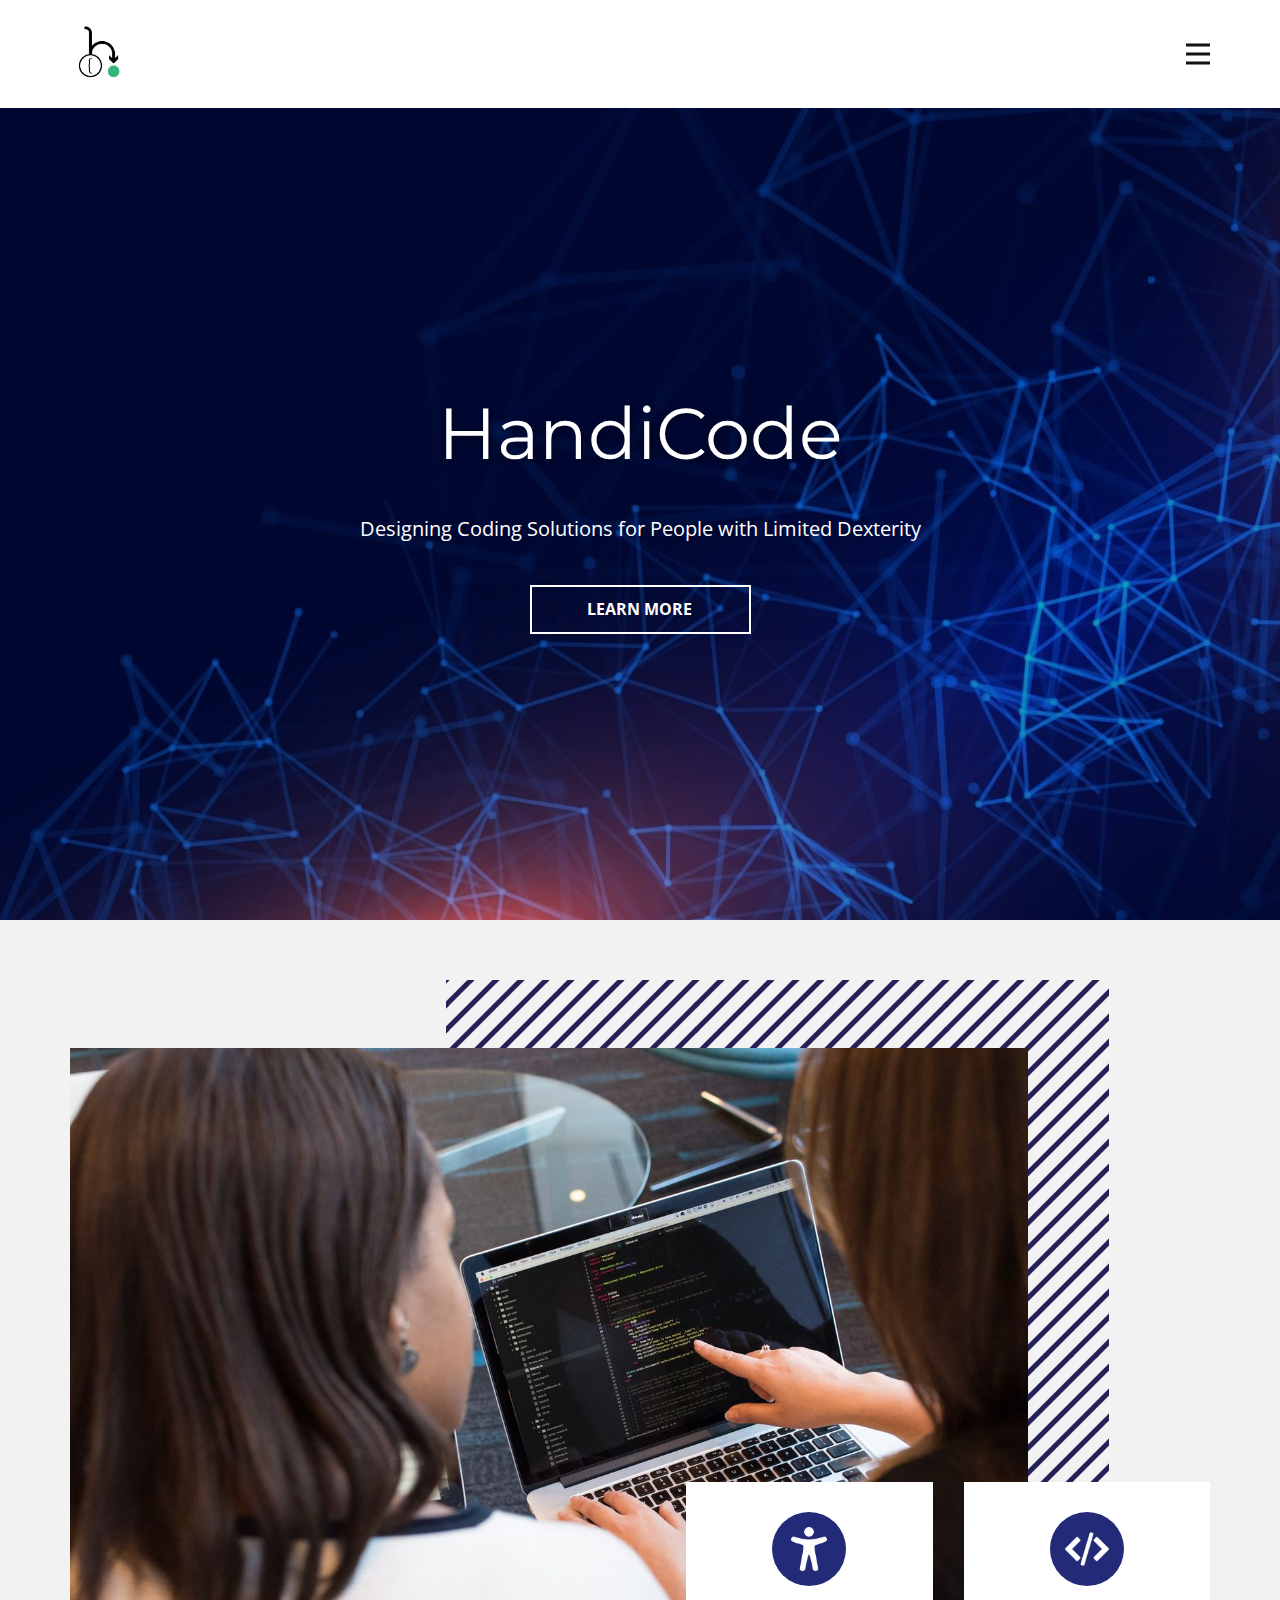
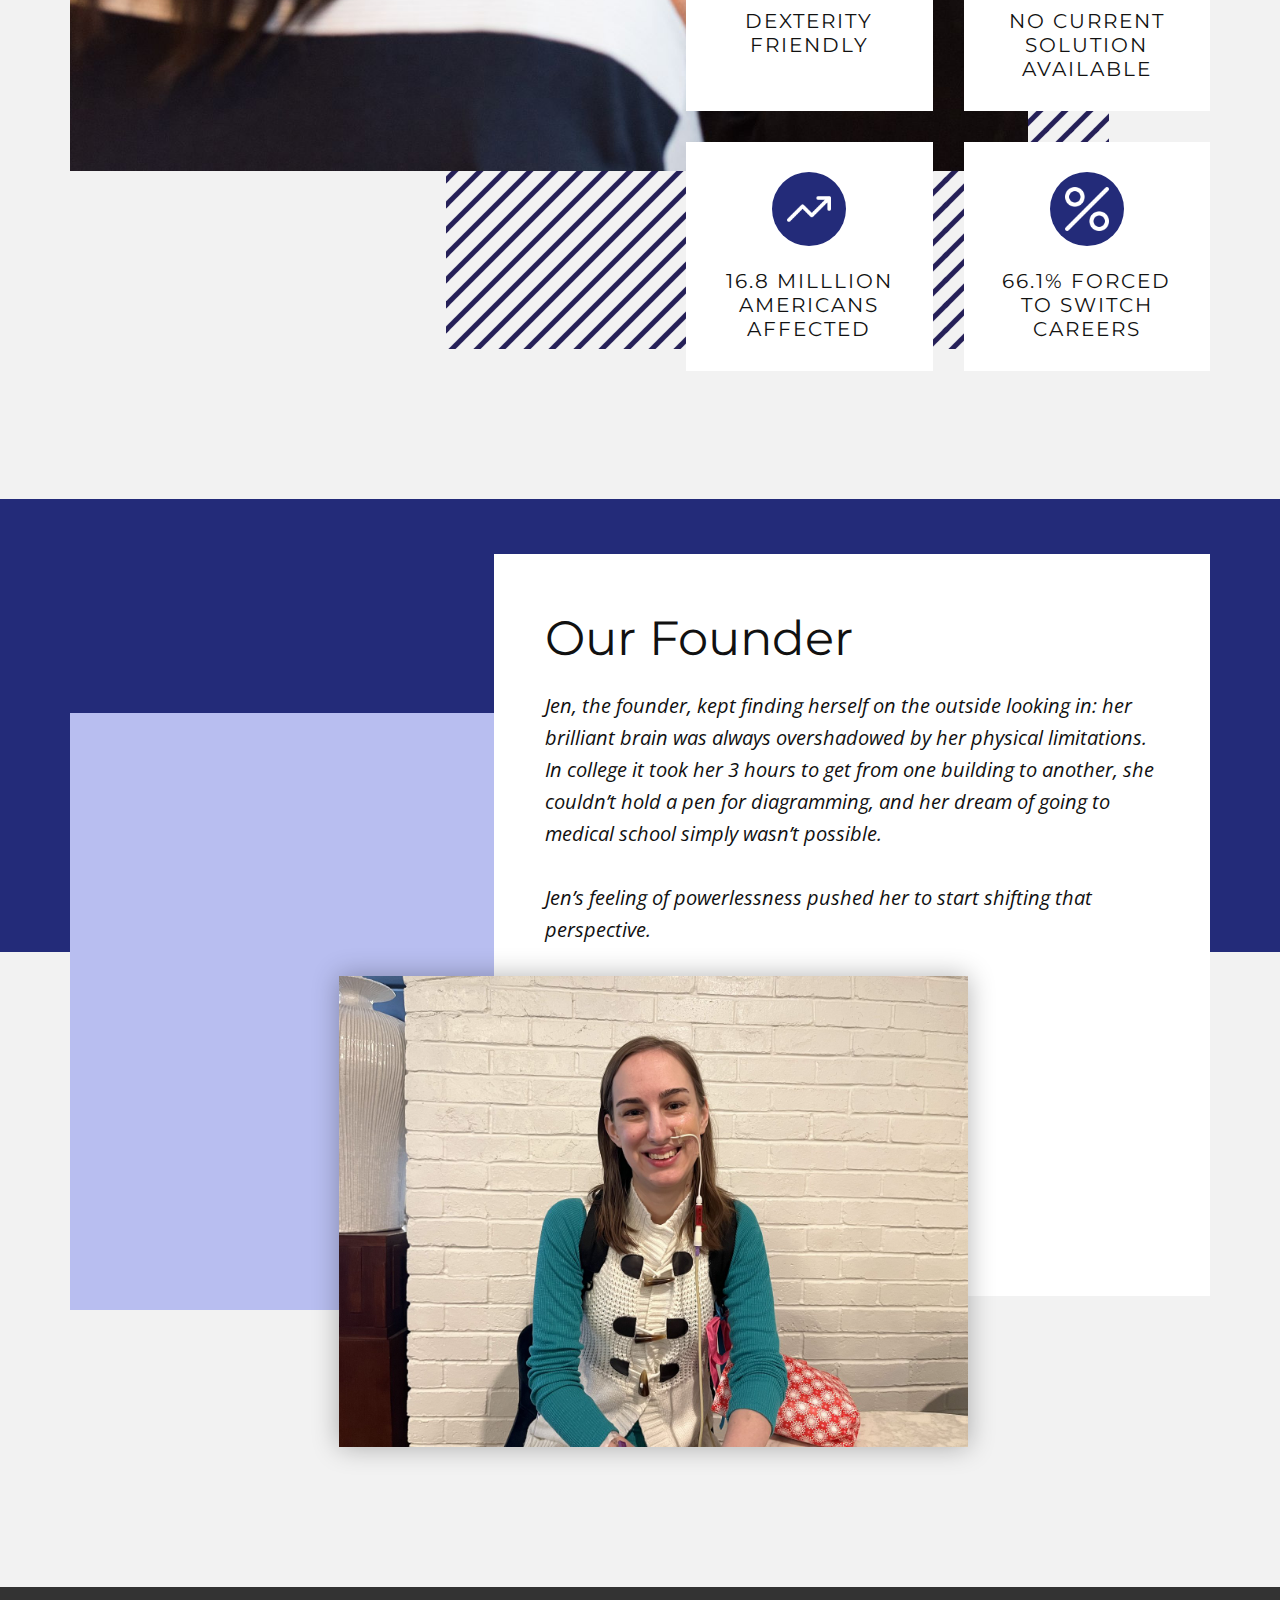
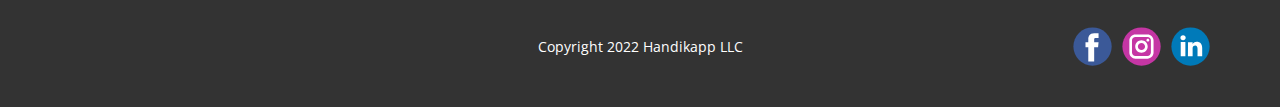
==== commit 96b5cdf3: "Fix Mobile View" ====
--- a/public/HandiCode/index.html
+++ b/public/HandiCode/index.html
@@ -76,7 +76,7 @@
     </section>
     <section class="u-align-right u-clearfix u-grey-5 u-section-2" id="sec-227e">
       <div class="u-clearfix u-sheet u-sheet-1">
-        <div class="u-container-style u-expanded-width-xs u-group u-image u-image-tiles u-image-1">
+        <div class="u-container-style u-group u-image u-image-tiles u-image-1">
           <div class="u-container-layout u-container-layout-1"></div>
         </div>
         <img src="images/pexels-christina-morillo-1181263.jpg" alt="Two girls looking at a coding window on a computer" class="u-expanded-width-xs u-image u-image-default u-image-2" data-image-width="5534" data-image-height="3694">
@@ -214,7 +214,8 @@
       <div class="u-align-left u-container-style u-group u-similar-fill u-group-1">
         <div class="u-container-layout u-container-layout-1">
           <h2 class="u-text u-text-1">Our Founder</h2>
-          <p class="u-large-text u-text u-text-variant u-text-2"> Jen, the founder, kept finding herself on the outside looking in: her brilliant brain was always overshadowed by her physical limitations.&nbsp;<br>In college it took her 3 hours to get from one building to another, she couldn’t hold a pen for diagramming, and her dream of going to medical school simply wasn’t possible. Jen’s feeling of powerlessness pushed her to start shifting that perspective.
+          <p class="u-large-text u-text u-text-variant u-text-2"> Jen, the founder, kept finding herself on the outside looking in: her brilliant brain was always overshadowed by her physical limitations.&nbsp;<br>In college it took her 3 hours to get from one building to another, she couldn’t hold a pen for diagramming, and her dream of going to medical school simply wasn’t possible.&nbsp;<br>
+            <br>Jen’s feeling of powerlessness pushed her to start shifting that perspective.
           </p>
         </div>
       </div>
--- a/public/HandiCode/nicepage.css
+++ b/public/HandiCode/nicepage.css
@@ -36655,6 +36655,7 @@
 .u-header .u-nav-1 {
   font-weight: 500;
   font-size: 1rem;
+  letter-spacing: normal;
 }
 
 .u-header .u-nav-2 {
@@ -36664,10 +36665,6 @@
   .u-header .u-menu-1 {
     width: auto;
     margin-right: 0;
-  }
-
-  .u-header .u-nav-1 {
-    letter-spacing: normal;
   }
 }
 
@@ -36708,7 +36705,11 @@
 }
 
 
-
+@media (max-width: 767px) {
+  .u-footer .u-social-icons-1 {
+    margin-top: 20px;
+  }
+}
 @media (max-width: 575px) {
   .u-footer .u-text-1 {
     width: 340px;
--- a/public/HandiCode/Home.css
+++ b/public/HandiCode/Home.css
@@ -317,30 +317,34 @@
 
 @media (max-width: 575px) {
   .u-section-2 .u-sheet-1 {
-    min-height: 1297px;
+    min-height: 1438px;
   }
 
   .u-section-2 .u-image-1 {
     min-height: 441px;
+    width: 340px;
+    margin-top: 318px;
+    margin-right: -23px;
+  }
+
+  .u-section-2 .u-image-2 {
+    height: 340px;
+    margin-top: -687px;
     margin-right: initial;
     margin-left: initial;
     width: auto;
   }
 
-  .u-section-2 .u-image-2 {
-    height: 340px;
-    margin-right: initial;
-    margin-left: initial;
-    width: auto;
-  }
-
   .u-section-2 .u-list-1 {
     width: 259px;
+    margin-top: 37px;
+    margin-bottom: 23px;
   }
 
   .u-section-2 .u-repeater-1 {
-    grid-template-columns: repeat(1, 100%);
-    min-height: 844px;
+    grid-template-columns: 100%;
+    min-height: 967px;
+    grid-gap: 33px 33px;
   }
 } .u-section-3 {
   background-image: none;
@@ -862,7 +866,7 @@
   }
 } .u-section-5 {
   background-image: none;
-  min-height: 1232px;
+  min-height: 1088px;
 }
 
 .u-section-5 .u-shape-1 {
@@ -887,17 +891,17 @@
 }
 
 .u-section-5 .u-image-1 {
-  width: 816px;
-  height: 612px;
+  width: 629px;
+  height: 471px;
   object-position: 50% 50%;
   box-shadow: 0 0 25px 0 rgba(0,0,0,0.3);
-  margin: -362px calc(((100% - 1140px) / 2) + 133px) 0 auto;
+  margin: -320px calc(((100% - 1140px) / 2) + 242px) 0 auto;
 }
 
 .u-section-5 .u-group-1 {
   min-height: 380px;
   width: 614px;
-  margin: -992px calc(((100% - 1140px) / 2) + 51px) 60px auto;
+  margin: -893px calc(((100% - 1140px) / 2) + 51px) 60px auto;
 }
 
 .u-section-5 .u-container-layout-1 {
@@ -933,8 +937,7 @@
   .u-section-5 .u-image-1 {
     width: 748px;
     height: 689px;
-    margin-top: -320px;
-    margin-right: calc(((100% - 940px) / 2) + 124px);
+    margin-right: calc(((100% - 940px) / 2) + 242px);
   }
 
   .u-section-5 .u-group-1 {
@@ -1005,7 +1008,11 @@
 
 @media (max-width: 575px) {
    .u-section-5 {
-    min-height: 998px;
+    min-height: 1138px;
+  }
+
+  .u-section-5 .u-shape-1 {
+    margin-top: 127px;
   }
 
   .u-section-5 .u-shape-2 {
@@ -1021,14 +1028,14 @@
   .u-section-5 .u-image-1 {
     width: 340px;
     height: 325px;
-    margin-top: -194px;
-    margin-right: calc(((100% - 340px) / 2));
+    margin-top: -130px;
+    margin-right: auto;
   }
 
   .u-section-5 .u-group-1 {
     min-height: 519px;
     width: 274px;
-    margin-top: -864px;
+    margin-top: -928px;
     margin-right: calc(((100% - 340px) / 2) + 17px);
   }
 } .u-section-6 {
